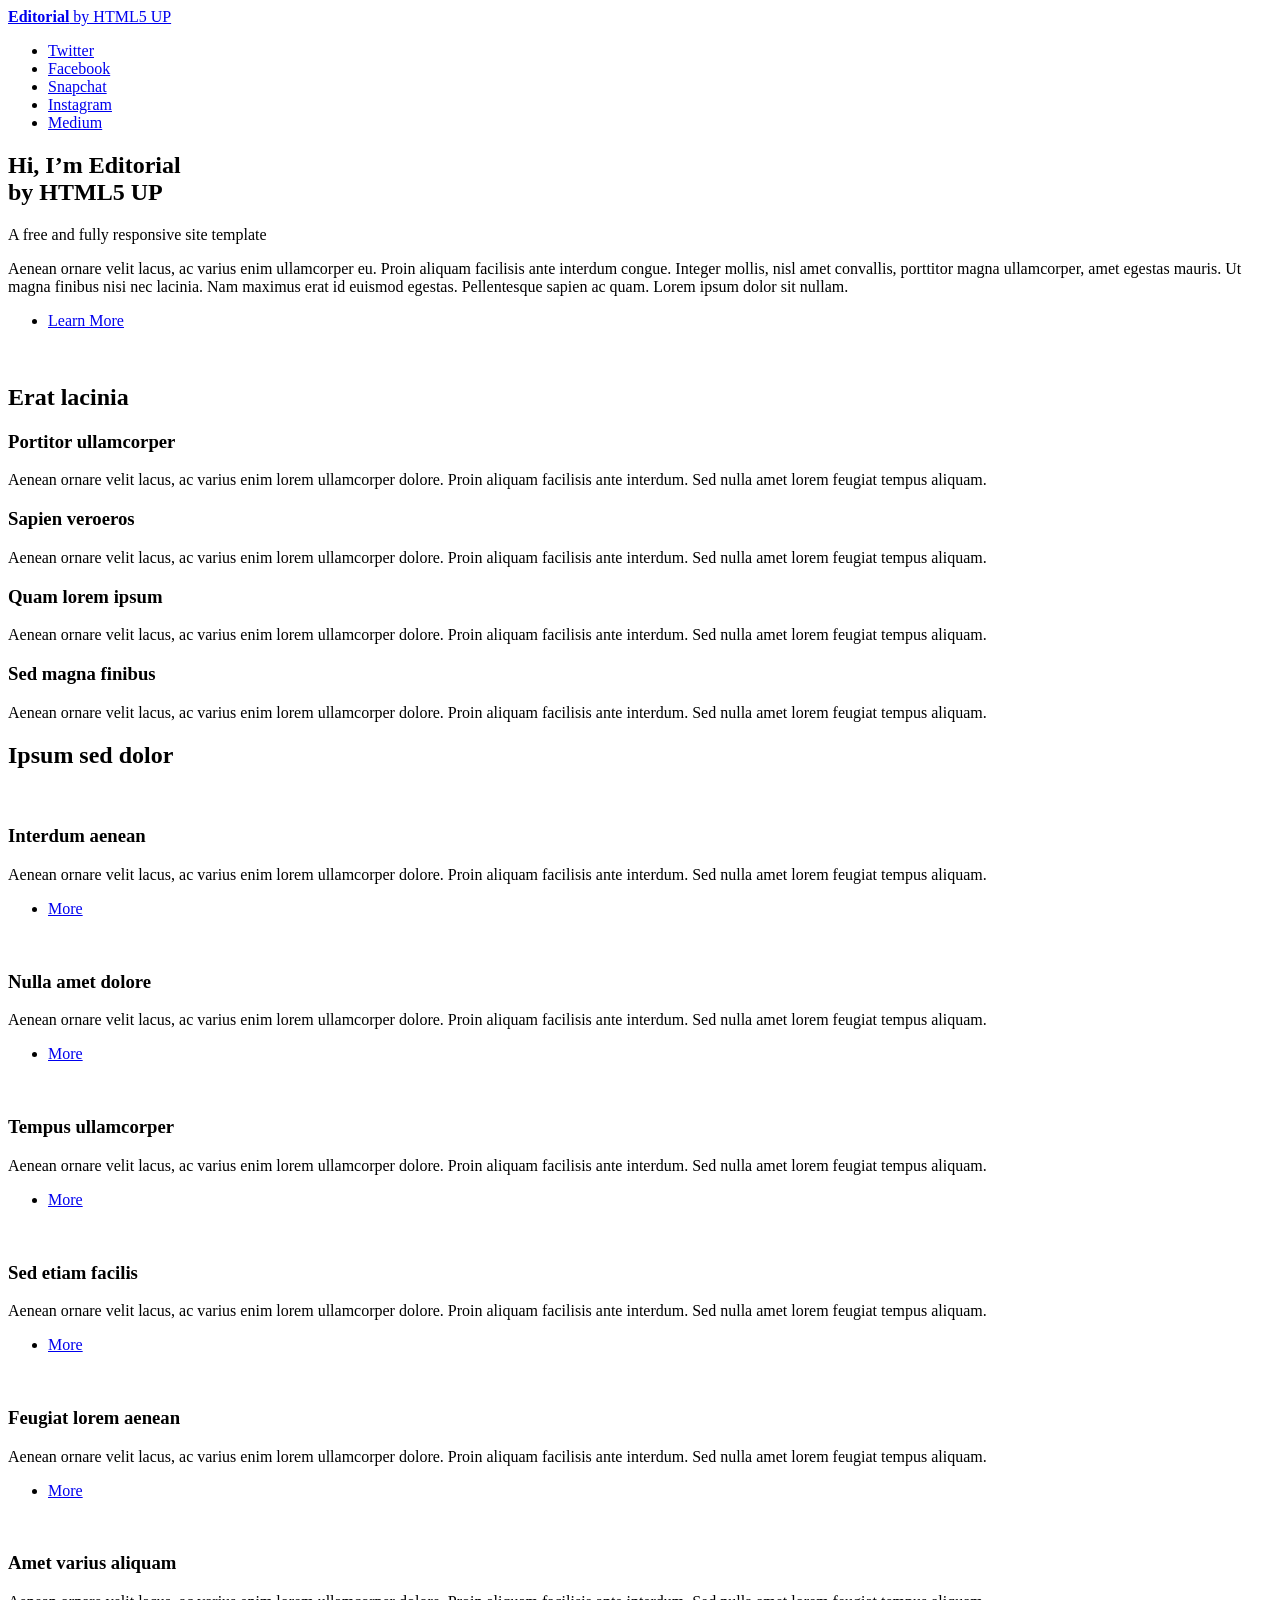
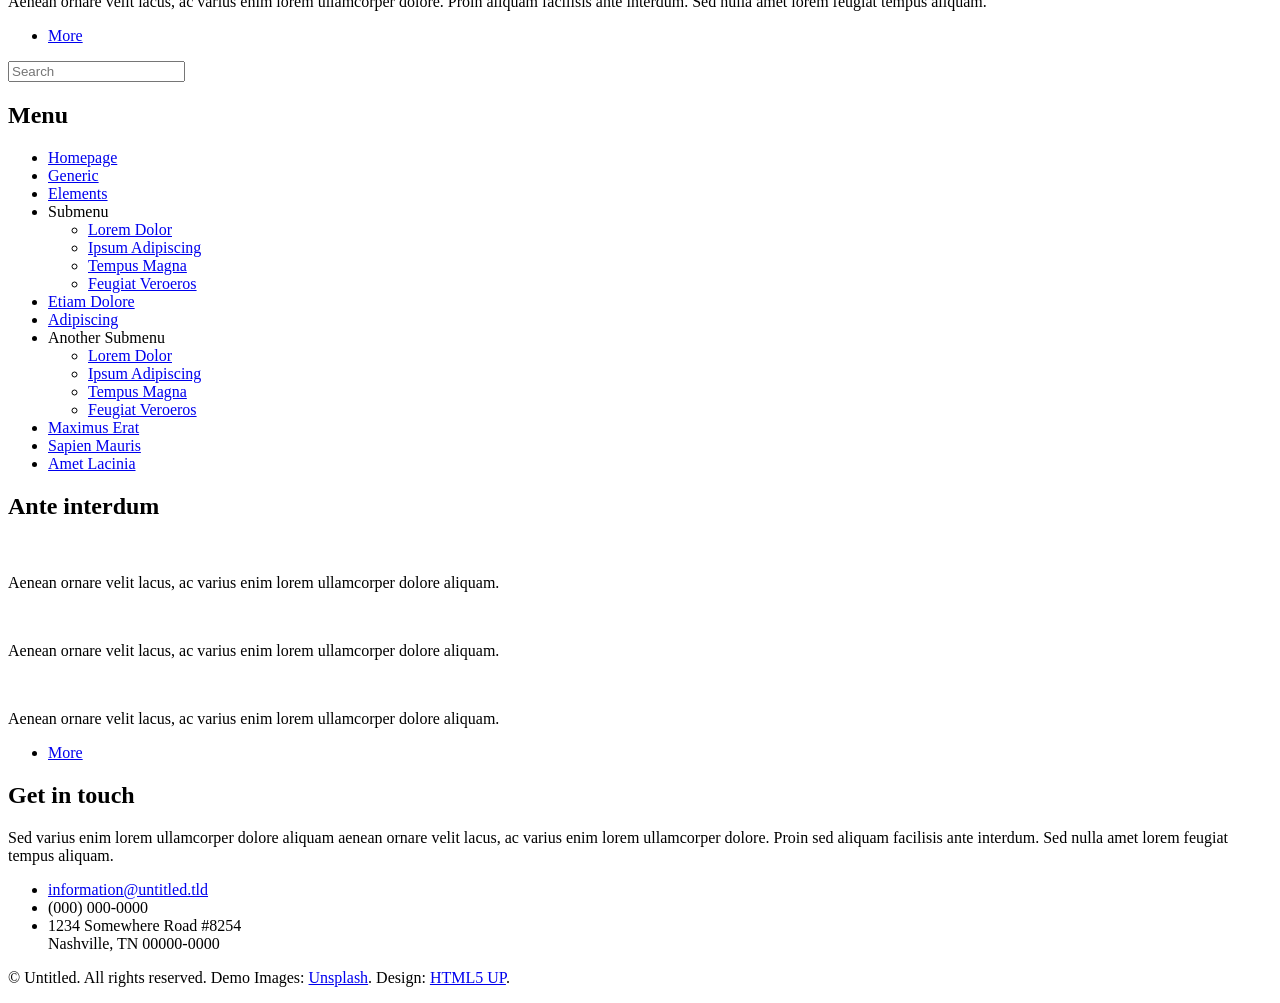
==== index.html @ 15914d2a "Add files via upload" ====
<!DOCTYPE HTML>
<!--
	Editorial by HTML5 UP
	html5up.net | @ajlkn
	Free for personal and commercial use under the CCA 3.0 license (html5up.net/license)
-->
<html>
	<head>
		<title>Editorial by HTML5 UP</title>
		<meta charset="utf-8" />
		<meta name="viewport" content="width=device-width, initial-scale=1, user-scalable=no" />
		<link rel="stylesheet" href="assets/css/main.css" />
	</head>
	<body class="is-preload">

		<!-- Wrapper -->
			<div id="wrapper">

				<!-- Main -->
					<div id="main">
						<div class="inner">

							<!-- Header -->
								<header id="header">
									<a href="index.html" class="logo"><strong>Editorial</strong> by HTML5 UP</a>
									<ul class="icons">
										<li><a href="#" class="icon brands fa-twitter"><span class="label">Twitter</span></a></li>
										<li><a href="#" class="icon brands fa-facebook-f"><span class="label">Facebook</span></a></li>
										<li><a href="#" class="icon brands fa-snapchat-ghost"><span class="label">Snapchat</span></a></li>
										<li><a href="#" class="icon brands fa-instagram"><span class="label">Instagram</span></a></li>
										<li><a href="#" class="icon brands fa-medium-m"><span class="label">Medium</span></a></li>
									</ul>
								</header>

							<!-- Banner -->
								<section id="banner">
									<div class="content">
										<header>
											<h1>Hi, I’m Editorial<br />
											by HTML5 UP</h1>
											<p>A free and fully responsive site template</p>
										</header>
										<p>Aenean ornare velit lacus, ac varius enim ullamcorper eu. Proin aliquam facilisis ante interdum congue. Integer mollis, nisl amet convallis, porttitor magna ullamcorper, amet egestas mauris. Ut magna finibus nisi nec lacinia. Nam maximus erat id euismod egestas. Pellentesque sapien ac quam. Lorem ipsum dolor sit nullam.</p>
										<ul class="actions">
											<li><a href="#" class="button big">Learn More</a></li>
										</ul>
									</div>
									<span class="image object">
										<img src="images/pic10.jpg" alt="" />
									</span>
								</section>

							<!-- Section -->
								<section>
									<header class="major">
										<h2>Erat lacinia</h2>
									</header>
									<div class="features">
										<article>
											<span class="icon fa-gem"></span>
											<div class="content">
												<h3>Portitor ullamcorper</h3>
												<p>Aenean ornare velit lacus, ac varius enim lorem ullamcorper dolore. Proin aliquam facilisis ante interdum. Sed nulla amet lorem feugiat tempus aliquam.</p>
											</div>
										</article>
										<article>
											<span class="icon solid fa-paper-plane"></span>
											<div class="content">
												<h3>Sapien veroeros</h3>
												<p>Aenean ornare velit lacus, ac varius enim lorem ullamcorper dolore. Proin aliquam facilisis ante interdum. Sed nulla amet lorem feugiat tempus aliquam.</p>
											</div>
										</article>
										<article>
											<span class="icon solid fa-rocket"></span>
											<div class="content">
												<h3>Quam lorem ipsum</h3>
												<p>Aenean ornare velit lacus, ac varius enim lorem ullamcorper dolore. Proin aliquam facilisis ante interdum. Sed nulla amet lorem feugiat tempus aliquam.</p>
											</div>
										</article>
										<article>
											<span class="icon solid fa-signal"></span>
											<div class="content">
												<h3>Sed magna finibus</h3>
												<p>Aenean ornare velit lacus, ac varius enim lorem ullamcorper dolore. Proin aliquam facilisis ante interdum. Sed nulla amet lorem feugiat tempus aliquam.</p>
											</div>
										</article>
									</div>
								</section>

							<!-- Section -->
								<section>
									<header class="major">
										<h2>Ipsum sed dolor</h2>
									</header>
									<div class="posts">
										<article>
											<a href="#" class="image"><img src="images/pic01.jpg" alt="" /></a>
											<h3>Interdum aenean</h3>
											<p>Aenean ornare velit lacus, ac varius enim lorem ullamcorper dolore. Proin aliquam facilisis ante interdum. Sed nulla amet lorem feugiat tempus aliquam.</p>
											<ul class="actions">
												<li><a href="#" class="button">More</a></li>
											</ul>
										</article>
										<article>
											<a href="#" class="image"><img src="images/pic02.jpg" alt="" /></a>
											<h3>Nulla amet dolore</h3>
											<p>Aenean ornare velit lacus, ac varius enim lorem ullamcorper dolore. Proin aliquam facilisis ante interdum. Sed nulla amet lorem feugiat tempus aliquam.</p>
											<ul class="actions">
												<li><a href="#" class="button">More</a></li>
											</ul>
										</article>
										<article>
											<a href="#" class="image"><img src="images/pic03.jpg" alt="" /></a>
											<h3>Tempus ullamcorper</h3>
											<p>Aenean ornare velit lacus, ac varius enim lorem ullamcorper dolore. Proin aliquam facilisis ante interdum. Sed nulla amet lorem feugiat tempus aliquam.</p>
											<ul class="actions">
												<li><a href="#" class="button">More</a></li>
											</ul>
										</article>
										<article>
											<a href="#" class="image"><img src="images/pic04.jpg" alt="" /></a>
											<h3>Sed etiam facilis</h3>
											<p>Aenean ornare velit lacus, ac varius enim lorem ullamcorper dolore. Proin aliquam facilisis ante interdum. Sed nulla amet lorem feugiat tempus aliquam.</p>
											<ul class="actions">
												<li><a href="#" class="button">More</a></li>
											</ul>
										</article>
										<article>
											<a href="#" class="image"><img src="images/pic05.jpg" alt="" /></a>
											<h3>Feugiat lorem aenean</h3>
											<p>Aenean ornare velit lacus, ac varius enim lorem ullamcorper dolore. Proin aliquam facilisis ante interdum. Sed nulla amet lorem feugiat tempus aliquam.</p>
											<ul class="actions">
												<li><a href="#" class="button">More</a></li>
											</ul>
										</article>
										<article>
											<a href="#" class="image"><img src="images/pic06.jpg" alt="" /></a>
											<h3>Amet varius aliquam</h3>
											<p>Aenean ornare velit lacus, ac varius enim lorem ullamcorper dolore. Proin aliquam facilisis ante interdum. Sed nulla amet lorem feugiat tempus aliquam.</p>
											<ul class="actions">
												<li><a href="#" class="button">More</a></li>
											</ul>
										</article>
									</div>
								</section>

						</div>
					</div>

				<!-- Sidebar -->
					<div id="sidebar">
						<div class="inner">

							<!-- Search -->
								<section id="search" class="alt">
									<form method="post" action="#">
										<input type="text" name="query" id="query" placeholder="Search" />
									</form>
								</section>

							<!-- Menu -->
								<nav id="menu">
									<header class="major">
										<h2>Menu</h2>
									</header>
									<ul>
										<li><a href="index.html">Homepage</a></li>
										<li><a href="generic.html">Generic</a></li>
										<li><a href="elements.html">Elements</a></li>
										<li>
											<span class="opener">Submenu</span>
											<ul>
												<li><a href="#">Lorem Dolor</a></li>
												<li><a href="#">Ipsum Adipiscing</a></li>
												<li><a href="#">Tempus Magna</a></li>
												<li><a href="#">Feugiat Veroeros</a></li>
											</ul>
										</li>
										<li><a href="#">Etiam Dolore</a></li>
										<li><a href="#">Adipiscing</a></li>
										<li>
											<span class="opener">Another Submenu</span>
											<ul>
												<li><a href="#">Lorem Dolor</a></li>
												<li><a href="#">Ipsum Adipiscing</a></li>
												<li><a href="#">Tempus Magna</a></li>
												<li><a href="#">Feugiat Veroeros</a></li>
											</ul>
										</li>
										<li><a href="#">Maximus Erat</a></li>
										<li><a href="#">Sapien Mauris</a></li>
										<li><a href="#">Amet Lacinia</a></li>
									</ul>
								</nav>

							<!-- Section -->
								<section>
									<header class="major">
										<h2>Ante interdum</h2>
									</header>
									<div class="mini-posts">
										<article>
											<a href="#" class="image"><img src="images/pic07.jpg" alt="" /></a>
											<p>Aenean ornare velit lacus, ac varius enim lorem ullamcorper dolore aliquam.</p>
										</article>
										<article>
											<a href="#" class="image"><img src="images/pic08.jpg" alt="" /></a>
											<p>Aenean ornare velit lacus, ac varius enim lorem ullamcorper dolore aliquam.</p>
										</article>
										<article>
											<a href="#" class="image"><img src="images/pic09.jpg" alt="" /></a>
											<p>Aenean ornare velit lacus, ac varius enim lorem ullamcorper dolore aliquam.</p>
										</article>
									</div>
									<ul class="actions">
										<li><a href="#" class="button">More</a></li>
									</ul>
								</section>

							<!-- Section -->
								<section>
									<header class="major">
										<h2>Get in touch</h2>
									</header>
									<p>Sed varius enim lorem ullamcorper dolore aliquam aenean ornare velit lacus, ac varius enim lorem ullamcorper dolore. Proin sed aliquam facilisis ante interdum. Sed nulla amet lorem feugiat tempus aliquam.</p>
									<ul class="contact">
										<li class="icon solid fa-envelope"><a href="#">information@untitled.tld</a></li>
										<li class="icon solid fa-phone">(000) 000-0000</li>
										<li class="icon solid fa-home">1234 Somewhere Road #8254<br />
										Nashville, TN 00000-0000</li>
									</ul>
								</section>

							<!-- Footer -->
								<footer id="footer">
									<p class="copyright">&copy; Untitled. All rights reserved. Demo Images: <a href="https://unsplash.com">Unsplash</a>. Design: <a href="https://html5up.net">HTML5 UP</a>.</p>
								</footer>

						</div>
					</div>

			</div>

		<!-- Scripts -->
			<script src="assets/js/jquery.min.js"></script>
			<script src="assets/js/browser.min.js"></script>
			<script src="assets/js/breakpoints.min.js"></script>
			<script src="assets/js/util.js"></script>
			<script src="assets/js/main.js"></script>

	</body>
</html>
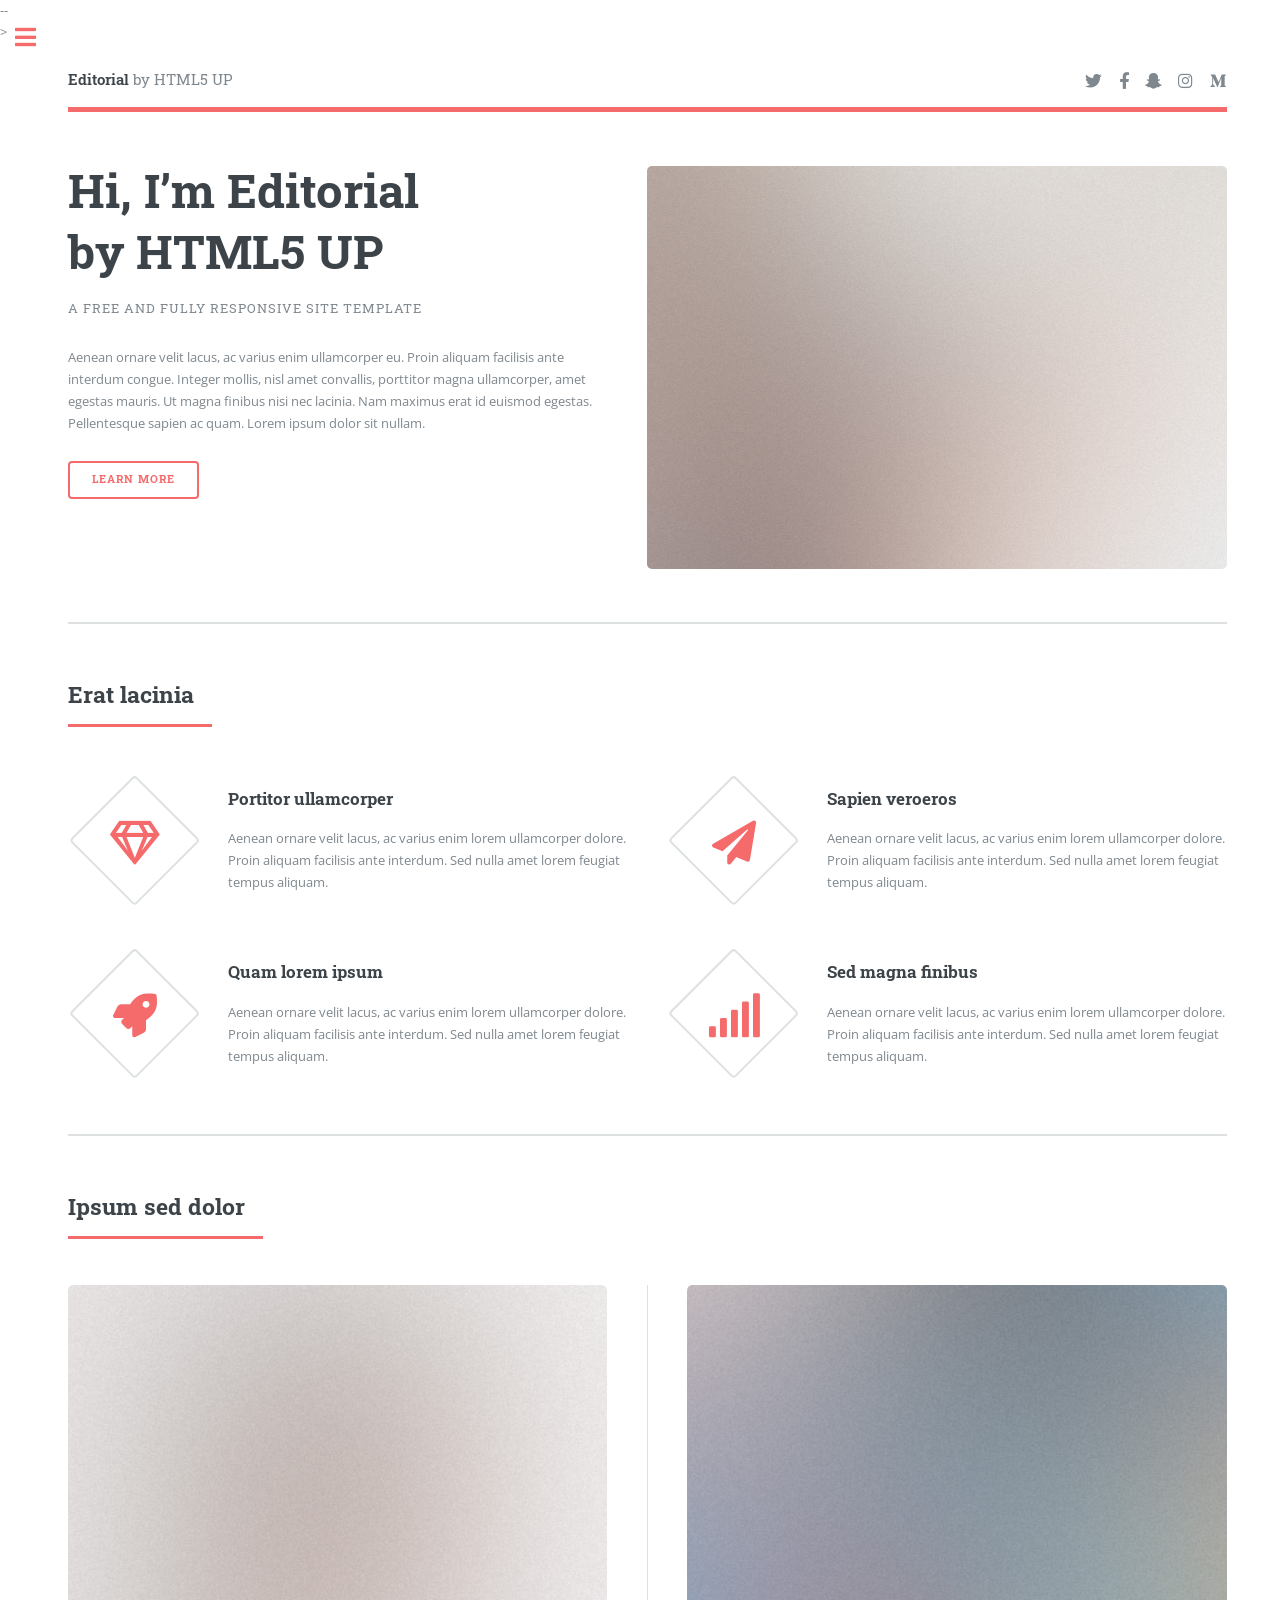
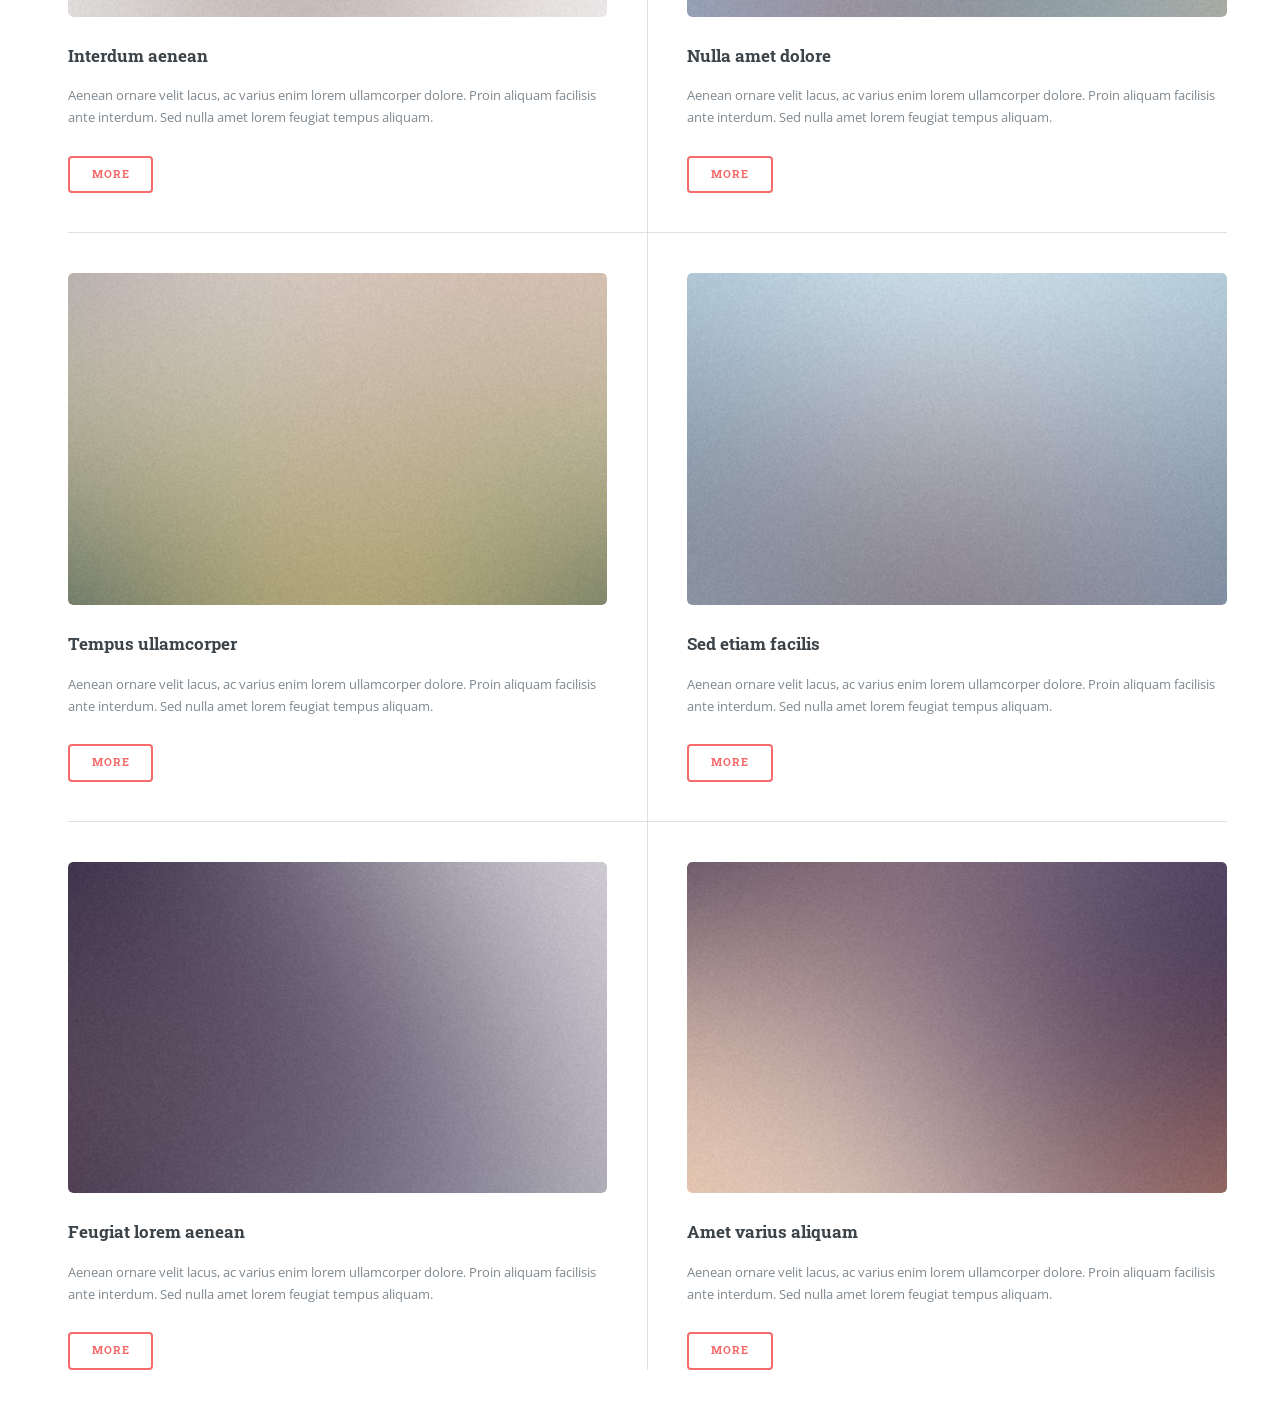
==== commit 22aa8e85: "Restore index.html content and formatting" ====
--- a/index.html
+++ b/index.html
@@ -147,7 +147,7 @@
 						</div>
 					</div>
 
-				<!-- Sidebar -->
+				<!-- <!-- Sidebar -->
 					<div id="sidebar">
 						<div class="inner">
 
@@ -237,7 +237,7 @@
 								</footer>
 
 						</div>
-					</div>
+					</div> -->
 
 			</div>
 
@@ -249,4 +249,5 @@
 			<script src="assets/js/main.js"></script>
 
 	</body>
-</html>+
+</html>
--- a/assets/css/main.css
+++ b/assets/css/main.css
@@ -0,0 +1,2273 @@
+@import url(fontawesome-all.min.css);
+@import url("https://fonts.googleapis.com/css?family=Open+Sans:400,600,400italic,600italic|Roboto+Slab:400,700");
+/*
+	Editorial by HTML5 UP
+	html5up.net | @ajlkn
+	Free for personal and commercial use under the CCA 3.0 license (html5up.net/license)
+*/
+html, body, div, span, applet, object,
+iframe, h1, h2, h3, h4, h5, h6, p, blockquote,
+pre, a, abbr, acronym, address, big, cite,
+code, del, dfn, em, img, ins, kbd, q, s, samp,
+small, strike, strong, sub, sup, tt, var, b,
+u, i, center, dl, dt, dd, ol, ul, li, fieldset,
+form, label, legend, table, caption, tbody,
+tfoot, thead, tr, th, td, article, aside,
+canvas, details, embed, figure, figcaption,
+footer, header, hgroup, menu, nav, output, ruby,
+section, summary, time, mark, audio, video {
+  margin: 0;
+  padding: 0;
+  border: 0;
+  font-size: 100%;
+  font: inherit;
+  vertical-align: baseline; }
+
+article, aside, details, figcaption, figure,
+footer, header, hgroup, menu, nav, section {
+  display: block; }
+
+body {
+  line-height: 1; }
+
+ol, ul {
+  list-style: none; }
+
+blockquote, q {
+  quotes: none; }
+  blockquote:before, blockquote:after, q:before, q:after {
+    content: '';
+    content: none; }
+
+table {
+  border-collapse: collapse;
+  border-spacing: 0; }
+
+body {
+  -webkit-text-size-adjust: none; }
+
+mark {
+  background-color: transparent;
+  color: inherit; }
+
+input::-moz-focus-inner {
+  border: 0;
+  padding: 0; }
+
+input, select, textarea {
+  -moz-appearance: none;
+  -webkit-appearance: none;
+  -ms-appearance: none;
+  appearance: none; }
+
+/* Basic */
+@-ms-viewport {
+  width: device-width; }
+
+body {
+  -ms-overflow-style: scrollbar; }
+
+@media screen and (max-width: 480px) {
+  html, body {
+    min-width: 320px; } }
+
+html {
+  box-sizing: border-box; }
+
+*, *:before, *:after {
+  box-sizing: inherit; }
+
+body {
+  background: #ffffff; }
+  body.is-preload *, body.is-preload *:before, body.is-preload *:after, body.is-resizing *, body.is-resizing *:before, body.is-resizing *:after {
+    -moz-animation: none !important;
+    -webkit-animation: none !important;
+    -ms-animation: none !important;
+    animation: none !important;
+    -moz-transition: none !important;
+    -webkit-transition: none !important;
+    -ms-transition: none !important;
+    transition: none !important; }
+
+/* Type */
+body, input, select, textarea {
+  color: #7f888f;
+  font-family: "Open Sans", sans-serif;
+  font-size: 13pt;
+  font-weight: 400;
+  line-height: 1.65; }
+  @media screen and (max-width: 1680px) {
+    body, input, select, textarea {
+      font-size: 11pt; } }
+  @media screen and (max-width: 1280px) {
+    body, input, select, textarea {
+      font-size: 10pt; } }
+  @media screen and (max-width: 360px) {
+    body, input, select, textarea {
+      font-size: 9pt; } }
+
+a {
+  -moz-transition: color 0.2s ease-in-out, border-bottom-color 0.2s ease-in-out;
+  -webkit-transition: color 0.2s ease-in-out, border-bottom-color 0.2s ease-in-out;
+  -ms-transition: color 0.2s ease-in-out, border-bottom-color 0.2s ease-in-out;
+  transition: color 0.2s ease-in-out, border-bottom-color 0.2s ease-in-out;
+  border-bottom: dotted 1px;
+  color: #f56a6a;
+  text-decoration: none; }
+  a:hover {
+    border-bottom-color: #f56a6a;
+    color: #f56a6a !important; }
+    a:hover strong {
+      color: inherit; }
+
+strong, b {
+  color: #3d4449;
+  font-weight: 600; }
+
+em, i {
+  font-style: italic; }
+
+p {
+  margin: 0 0 2em 0; }
+
+h1, h2, h3, h4, h5, h6 {
+  color: #3d4449;
+  font-family: "Roboto Slab", serif;
+  font-weight: 700;
+  line-height: 1.5;
+  margin: 0 0 1em 0; }
+  h1 a, h2 a, h3 a, h4 a, h5 a, h6 a {
+    color: inherit;
+    text-decoration: none;
+    border-bottom: 0; }
+
+h1 {
+  font-size: 4em;
+  margin: 0 0 0.5em 0;
+  line-height: 1.3; }
+
+h2 {
+  font-size: 1.75em; }
+
+h3 {
+  font-size: 1.25em; }
+
+h4 {
+  font-size: 1.1em; }
+
+h5 {
+  font-size: 0.9em; }
+
+h6 {
+  font-size: 0.7em; }
+
+@media screen and (max-width: 1680px) {
+  h1 {
+    font-size: 3.5em; } }
+
+@media screen and (max-width: 980px) {
+  h1 {
+    font-size: 3.25em; } }
+
+@media screen and (max-width: 736px) {
+  h1 {
+    font-size: 2em;
+    line-height: 1.4; }
+  h2 {
+    font-size: 1.5em; } }
+
+sub {
+  font-size: 0.8em;
+  position: relative;
+  top: 0.5em; }
+
+sup {
+  font-size: 0.8em;
+  position: relative;
+  top: -0.5em; }
+
+blockquote {
+  border-left: solid 3px rgba(210, 215, 217, 0.75);
+  font-style: italic;
+  margin: 0 0 2em 0;
+  padding: 0.5em 0 0.5em 2em; }
+
+code {
+  background: rgba(230, 235, 237, 0.25);
+  border-radius: 0.375em;
+  border: solid 1px rgba(210, 215, 217, 0.75);
+  font-family: "Courier New", monospace;
+  font-size: 0.9em;
+  margin: 0 0.25em;
+  padding: 0.25em 0.65em; }
+
+pre {
+  -webkit-overflow-scrolling: touch;
+  font-family: "Courier New", monospace;
+  font-size: 0.9em;
+  margin: 0 0 2em 0; }
+  pre code {
+    display: block;
+    line-height: 1.75;
+    padding: 1em 1.5em;
+    overflow-x: auto; }
+
+hr {
+  border: 0;
+  border-bottom: solid 1px rgba(210, 215, 217, 0.75);
+  margin: 2em 0; }
+  hr.major {
+    margin: 3em 0; }
+
+.align-left {
+  text-align: left; }
+
+.align-center {
+  text-align: center; }
+
+.align-right {
+  text-align: right; }
+
+/* Row */
+.row {
+  display: flex;
+  flex-wrap: wrap;
+  box-sizing: border-box;
+  align-items: stretch; }
+  .row > * {
+    box-sizing: border-box; }
+  .row.gtr-uniform > * > :last-child {
+    margin-bottom: 0; }
+  .row.aln-left {
+    justify-content: flex-start; }
+  .row.aln-center {
+    justify-content: center; }
+  .row.aln-right {
+    justify-content: flex-end; }
+  .row.aln-top {
+    align-items: flex-start; }
+  .row.aln-middle {
+    align-items: center; }
+  .row.aln-bottom {
+    align-items: flex-end; }
+  .row > .imp {
+    order: -1; }
+  .row > .col-1 {
+    width: 8.33333%; }
+  .row > .off-1 {
+    margin-left: 8.33333%; }
+  .row > .col-2 {
+    width: 16.66667%; }
+  .row > .off-2 {
+    margin-left: 16.66667%; }
+  .row > .col-3 {
+    width: 25%; }
+  .row > .off-3 {
+    margin-left: 25%; }
+  .row > .col-4 {
+    width: 33.33333%; }
+  .row > .off-4 {
+    margin-left: 33.33333%; }
+  .row > .col-5 {
+    width: 41.66667%; }
+  .row > .off-5 {
+    margin-left: 41.66667%; }
+  .row > .col-6 {
+    width: 50%; }
+  .row > .off-6 {
+    margin-left: 50%; }
+  .row > .col-7 {
+    width: 58.33333%; }
+  .row > .off-7 {
+    margin-left: 58.33333%; }
+  .row > .col-8 {
+    width: 66.66667%; }
+  .row > .off-8 {
+    margin-left: 66.66667%; }
+  .row > .col-9 {
+    width: 75%; }
+  .row > .off-9 {
+    margin-left: 75%; }
+  .row > .col-10 {
+    width: 83.33333%; }
+  .row > .off-10 {
+    margin-left: 83.33333%; }
+  .row > .col-11 {
+    width: 91.66667%; }
+  .row > .off-11 {
+    margin-left: 91.66667%; }
+  .row > .col-12 {
+    width: 100%; }
+  .row > .off-12 {
+    margin-left: 100%; }
+  .row.gtr-0 {
+    margin-top: 0;
+    margin-left: 0em; }
+    .row.gtr-0 > * {
+      padding: 0 0 0 0em; }
+    .row.gtr-0.gtr-uniform {
+      margin-top: 0em; }
+      .row.gtr-0.gtr-uniform > * {
+        padding-top: 0em; }
+  .row.gtr-25 {
+    margin-top: 0;
+    margin-left: -0.375em; }
+    .row.gtr-25 > * {
+      padding: 0 0 0 0.375em; }
+    .row.gtr-25.gtr-uniform {
+      margin-top: -0.375em; }
+      .row.gtr-25.gtr-uniform > * {
+        padding-top: 0.375em; }
+  .row.gtr-50 {
+    margin-top: 0;
+    margin-left: -0.75em; }
+    .row.gtr-50 > * {
+      padding: 0 0 0 0.75em; }
+    .row.gtr-50.gtr-uniform {
+      margin-top: -0.75em; }
+      .row.gtr-50.gtr-uniform > * {
+        padding-top: 0.75em; }
+  .row {
+    margin-top: 0;
+    margin-left: -1.5em; }
+    .row > * {
+      padding: 0 0 0 1.5em; }
+    .row.gtr-uniform {
+      margin-top: -1.5em; }
+      .row.gtr-uniform > * {
+        padding-top: 1.5em; }
+  .row.gtr-150 {
+    margin-top: 0;
+    margin-left: -2.25em; }
+    .row.gtr-150 > * {
+      padding: 0 0 0 2.25em; }
+    .row.gtr-150.gtr-uniform {
+      margin-top: -2.25em; }
+      .row.gtr-150.gtr-uniform > * {
+        padding-top: 2.25em; }
+  .row.gtr-200 {
+    margin-top: 0;
+    margin-left: -3em; }
+    .row.gtr-200 > * {
+      padding: 0 0 0 3em; }
+    .row.gtr-200.gtr-uniform {
+      margin-top: -3em; }
+      .row.gtr-200.gtr-uniform > * {
+        padding-top: 3em; }
+  @media screen and (max-width: 1680px) {
+    .row {
+      display: flex;
+      flex-wrap: wrap;
+      box-sizing: border-box;
+      align-items: stretch; }
+      .row > * {
+        box-sizing: border-box; }
+      .row.gtr-uniform > * > :last-child {
+        margin-bottom: 0; }
+      .row.aln-left {
+        justify-content: flex-start; }
+      .row.aln-center {
+        justify-content: center; }
+      .row.aln-right {
+        justify-content: flex-end; }
+      .row.aln-top {
+        align-items: flex-start; }
+      .row.aln-middle {
+        align-items: center; }
+      .row.aln-bottom {
+        align-items: flex-end; }
+      .row > .imp-xlarge {
+        order: -1; }
+      .row > .col-1-xlarge {
+        width: 8.33333%; }
+      .row > .off-1-xlarge {
+        margin-left: 8.33333%; }
+      .row > .col-2-xlarge {
+        width: 16.66667%; }
+      .row > .off-2-xlarge {
+        margin-left: 16.66667%; }
+      .row > .col-3-xlarge {
+        width: 25%; }
+      .row > .off-3-xlarge {
+        margin-left: 25%; }
+      .row > .col-4-xlarge {
+        width: 33.33333%; }
+      .row > .off-4-xlarge {
+        margin-left: 33.33333%; }
+      .row > .col-5-xlarge {
+        width: 41.66667%; }
+      .row > .off-5-xlarge {
+        margin-left: 41.66667%; }
+      .row > .col-6-xlarge {
+        width: 50%; }
+      .row > .off-6-xlarge {
+        margin-left: 50%; }
+      .row > .col-7-xlarge {
+        width: 58.33333%; }
+      .row > .off-7-xlarge {
+        margin-left: 58.33333%; }
+      .row > .col-8-xlarge {
+        width: 66.66667%; }
+      .row > .off-8-xlarge {
+        margin-left: 66.66667%; }
+      .row > .col-9-xlarge {
+        width: 75%; }
+      .row > .off-9-xlarge {
+        margin-left: 75%; }
+      .row > .col-10-xlarge {
+        width: 83.33333%; }
+      .row > .off-10-xlarge {
+        margin-left: 83.33333%; }
+      .row > .col-11-xlarge {
+        width: 91.66667%; }
+      .row > .off-11-xlarge {
+        margin-left: 91.66667%; }
+      .row > .col-12-xlarge {
+        width: 100%; }
+      .row > .off-12-xlarge {
+        margin-left: 100%; }
+      .row.gtr-0 {
+        margin-top: 0;
+        margin-left: 0em; }
+        .row.gtr-0 > * {
+          padding: 0 0 0 0em; }
+        .row.gtr-0.gtr-uniform {
+          margin-top: 0em; }
+          .row.gtr-0.gtr-uniform > * {
+            padding-top: 0em; }
+      .row.gtr-25 {
+        margin-top: 0;
+        margin-left: -0.375em; }
+        .row.gtr-25 > * {
+          padding: 0 0 0 0.375em; }
+        .row.gtr-25.gtr-uniform {
+          margin-top: -0.375em; }
+          .row.gtr-25.gtr-uniform > * {
+            padding-top: 0.375em; }
+      .row.gtr-50 {
+        margin-top: 0;
+        margin-left: -0.75em; }
+        .row.gtr-50 > * {
+          padding: 0 0 0 0.75em; }
+        .row.gtr-50.gtr-uniform {
+          margin-top: -0.75em; }
+          .row.gtr-50.gtr-uniform > * {
+            padding-top: 0.75em; }
+      .row {
+        margin-top: 0;
+        margin-left: -1.5em; }
+        .row > * {
+          padding: 0 0 0 1.5em; }
+        .row.gtr-uniform {
+          margin-top: -1.5em; }
+          .row.gtr-uniform > * {
+            padding-top: 1.5em; }
+      .row.gtr-150 {
+        margin-top: 0;
+        margin-left: -2.25em; }
+        .row.gtr-150 > * {
+          padding: 0 0 0 2.25em; }
+        .row.gtr-150.gtr-uniform {
+          margin-top: -2.25em; }
+          .row.gtr-150.gtr-uniform > * {
+            padding-top: 2.25em; }
+      .row.gtr-200 {
+        margin-top: 0;
+        margin-left: -3em; }
+        .row.gtr-200 > * {
+          padding: 0 0 0 3em; }
+        .row.gtr-200.gtr-uniform {
+          margin-top: -3em; }
+          .row.gtr-200.gtr-uniform > * {
+            padding-top: 3em; } }
+  @media screen and (max-width: 1280px) {
+    .row {
+      display: flex;
+      flex-wrap: wrap;
+      box-sizing: border-box;
+      align-items: stretch; }
+      .row > * {
+        box-sizing: border-box; }
+      .row.gtr-uniform > * > :last-child {
+        margin-bottom: 0; }
+      .row.aln-left {
+        justify-content: flex-start; }
+      .row.aln-center {
+        justify-content: center; }
+      .row.aln-right {
+        justify-content: flex-end; }
+      .row.aln-top {
+        align-items: flex-start; }
+      .row.aln-middle {
+        align-items: center; }
+      .row.aln-bottom {
+        align-items: flex-end; }
+      .row > .imp-large {
+        order: -1; }
+      .row > .col-1-large {
+        width: 8.33333%; }
+      .row > .off-1-large {
+        margin-left: 8.33333%; }
+      .row > .col-2-large {
+        width: 16.66667%; }
+      .row > .off-2-large {
+        margin-left: 16.66667%; }
+      .row > .col-3-large {
+        width: 25%; }
+      .row > .off-3-large {
+        margin-left: 25%; }
+      .row > .col-4-large {
+        width: 33.33333%; }
+      .row > .off-4-large {
+        margin-left: 33.33333%; }
+      .row > .col-5-large {
+        width: 41.66667%; }
+      .row > .off-5-large {
+        margin-left: 41.66667%; }
+      .row > .col-6-large {
+        width: 50%; }
+      .row > .off-6-large {
+        margin-left: 50%; }
+      .row > .col-7-large {
+        width: 58.33333%; }
+      .row > .off-7-large {
+        margin-left: 58.33333%; }
+      .row > .col-8-large {
+        width: 66.66667%; }
+      .row > .off-8-large {
+        margin-left: 66.66667%; }
+      .row > .col-9-large {
+        width: 75%; }
+      .row > .off-9-large {
+        margin-left: 75%; }
+      .row > .col-10-large {
+        width: 83.33333%; }
+      .row > .off-10-large {
+        margin-left: 83.33333%; }
+      .row > .col-11-large {
+        width: 91.66667%; }
+      .row > .off-11-large {
+        margin-left: 91.66667%; }
+      .row > .col-12-large {
+        width: 100%; }
+      .row > .off-12-large {
+        margin-left: 100%; }
+      .row.gtr-0 {
+        margin-top: 0;
+        margin-left: 0em; }
+        .row.gtr-0 > * {
+          padding: 0 0 0 0em; }
+        .row.gtr-0.gtr-uniform {
+          margin-top: 0em; }
+          .row.gtr-0.gtr-uniform > * {
+            padding-top: 0em; }
+      .row.gtr-25 {
+        margin-top: 0;
+        margin-left: -0.375em; }
+        .row.gtr-25 > * {
+          padding: 0 0 0 0.375em; }
+        .row.gtr-25.gtr-uniform {
+          margin-top: -0.375em; }
+          .row.gtr-25.gtr-uniform > * {
+            padding-top: 0.375em; }
+      .row.gtr-50 {
+        margin-top: 0;
+        margin-left: -0.75em; }
+        .row.gtr-50 > * {
+          padding: 0 0 0 0.75em; }
+        .row.gtr-50.gtr-uniform {
+          margin-top: -0.75em; }
+          .row.gtr-50.gtr-uniform > * {
+            padding-top: 0.75em; }
+      .row {
+        margin-top: 0;
+        margin-left: -1.5em; }
+        .row > * {
+          padding: 0 0 0 1.5em; }
+        .row.gtr-uniform {
+          margin-top: -1.5em; }
+          .row.gtr-uniform > * {
+            padding-top: 1.5em; }
+      .row.gtr-150 {
+        margin-top: 0;
+        margin-left: -2.25em; }
+        .row.gtr-150 > * {
+          padding: 0 0 0 2.25em; }
+        .row.gtr-150.gtr-uniform {
+          margin-top: -2.25em; }
+          .row.gtr-150.gtr-uniform > * {
+            padding-top: 2.25em; }
+      .row.gtr-200 {
+        margin-top: 0;
+        margin-left: -3em; }
+        .row.gtr-200 > * {
+          padding: 0 0 0 3em; }
+        .row.gtr-200.gtr-uniform {
+          margin-top: -3em; }
+          .row.gtr-200.gtr-uniform > * {
+            padding-top: 3em; } }
+  @media screen and (max-width: 980px) {
+    .row {
+      display: flex;
+      flex-wrap: wrap;
+      box-sizing: border-box;
+      align-items: stretch; }
+      .row > * {
+        box-sizing: border-box; }
+      .row.gtr-uniform > * > :last-child {
+        margin-bottom: 0; }
+      .row.aln-left {
+        justify-content: flex-start; }
+      .row.aln-center {
+        justify-content: center; }
+      .row.aln-right {
+        justify-content: flex-end; }
+      .row.aln-top {
+        align-items: flex-start; }
+      .row.aln-middle {
+        align-items: center; }
+      .row.aln-bottom {
+        align-items: flex-end; }
+      .row > .imp-medium {
+        order: -1; }
+      .row > .col-1-medium {
+        width: 8.33333%; }
+      .row > .off-1-medium {
+        margin-left: 8.33333%; }
+      .row > .col-2-medium {
+        width: 16.66667%; }
+      .row > .off-2-medium {
+        margin-left: 16.66667%; }
+      .row > .col-3-medium {
+        width: 25%; }
+      .row > .off-3-medium {
+        margin-left: 25%; }
+      .row > .col-4-medium {
+        width: 33.33333%; }
+      .row > .off-4-medium {
+        margin-left: 33.33333%; }
+      .row > .col-5-medium {
+        width: 41.66667%; }
+      .row > .off-5-medium {
+        margin-left: 41.66667%; }
+      .row > .col-6-medium {
+        width: 50%; }
+      .row > .off-6-medium {
+        margin-left: 50%; }
+      .row > .col-7-medium {
+        width: 58.33333%; }
+      .row > .off-7-medium {
+        margin-left: 58.33333%; }
+      .row > .col-8-medium {
+        width: 66.66667%; }
+      .row > .off-8-medium {
+        margin-left: 66.66667%; }
+      .row > .col-9-medium {
+        width: 75%; }
+      .row > .off-9-medium {
+        margin-left: 75%; }
+      .row > .col-10-medium {
+        width: 83.33333%; }
+      .row > .off-10-medium {
+        margin-left: 83.33333%; }
+      .row > .col-11-medium {
+        width: 91.66667%; }
+      .row > .off-11-medium {
+        margin-left: 91.66667%; }
+      .row > .col-12-medium {
+        width: 100%; }
+      .row > .off-12-medium {
+        margin-left: 100%; }
+      .row.gtr-0 {
+        margin-top: 0;
+        margin-left: 0em; }
+        .row.gtr-0 > * {
+          padding: 0 0 0 0em; }
+        .row.gtr-0.gtr-uniform {
+          margin-top: 0em; }
+          .row.gtr-0.gtr-uniform > * {
+            padding-top: 0em; }
+      .row.gtr-25 {
+        margin-top: 0;
+        margin-left: -0.375em; }
+        .row.gtr-25 > * {
+          padding: 0 0 0 0.375em; }
+        .row.gtr-25.gtr-uniform {
+          margin-top: -0.375em; }
+          .row.gtr-25.gtr-uniform > * {
+            padding-top: 0.375em; }
+      .row.gtr-50 {
+        margin-top: 0;
+        margin-left: -0.75em; }
+        .row.gtr-50 > * {
+          padding: 0 0 0 0.75em; }
+        .row.gtr-50.gtr-uniform {
+          margin-top: -0.75em; }
+          .row.gtr-50.gtr-uniform > * {
+            padding-top: 0.75em; }
+      .row {
+        margin-top: 0;
+        margin-left: -1.5em; }
+        .row > * {
+          padding: 0 0 0 1.5em; }
+        .row.gtr-uniform {
+          margin-top: -1.5em; }
+          .row.gtr-uniform > * {
+            padding-top: 1.5em; }
+      .row.gtr-150 {
+        margin-top: 0;
+        margin-left: -2.25em; }
+        .row.gtr-150 > * {
+          padding: 0 0 0 2.25em; }
+        .row.gtr-150.gtr-uniform {
+          margin-top: -2.25em; }
+          .row.gtr-150.gtr-uniform > * {
+            padding-top: 2.25em; }
+      .row.gtr-200 {
+        margin-top: 0;
+        margin-left: -3em; }
+        .row.gtr-200 > * {
+          padding: 0 0 0 3em; }
+        .row.gtr-200.gtr-uniform {
+          margin-top: -3em; }
+          .row.gtr-200.gtr-uniform > * {
+            padding-top: 3em; } }
+  @media screen and (max-width: 736px) {
+    .row {
+      display: flex;
+      flex-wrap: wrap;
+      box-sizing: border-box;
+      align-items: stretch; }
+      .row > * {
+        box-sizing: border-box; }
+      .row.gtr-uniform > * > :last-child {
+        margin-bottom: 0; }
+      .row.aln-left {
+        justify-content: flex-start; }
+      .row.aln-center {
+        justify-content: center; }
+      .row.aln-right {
+        justify-content: flex-end; }
+      .row.aln-top {
+        align-items: flex-start; }
+      .row.aln-middle {
+        align-items: center; }
+      .row.aln-bottom {
+        align-items: flex-end; }
+      .row > .imp-small {
+        order: -1; }
+      .row > .col-1-small {
+        width: 8.33333%; }
+      .row > .off-1-small {
+        margin-left: 8.33333%; }
+      .row > .col-2-small {
+        width: 16.66667%; }
+      .row > .off-2-small {
+        margin-left: 16.66667%; }
+      .row > .col-3-small {
+        width: 25%; }
+      .row > .off-3-small {
+        margin-left: 25%; }
+      .row > .col-4-small {
+        width: 33.33333%; }
+      .row > .off-4-small {
+        margin-left: 33.33333%; }
+      .row > .col-5-small {
+        width: 41.66667%; }
+      .row > .off-5-small {
+        margin-left: 41.66667%; }
+      .row > .col-6-small {
+        width: 50%; }
+      .row > .off-6-small {
+        margin-left: 50%; }
+      .row > .col-7-small {
+        width: 58.33333%; }
+      .row > .off-7-small {
+        margin-left: 58.33333%; }
+      .row > .col-8-small {
+        width: 66.66667%; }
+      .row > .off-8-small {
+        margin-left: 66.66667%; }
+      .row > .col-9-small {
+        width: 75%; }
+      .row > .off-9-small {
+        margin-left: 75%; }
+      .row > .col-10-small {
+        width: 83.33333%; }
+      .row > .off-10-small {
+        margin-left: 83.33333%; }
+      .row > .col-11-small {
+        width: 91.66667%; }
+      .row > .off-11-small {
+        margin-left: 91.66667%; }
+      .row > .col-12-small {
+        width: 100%; }
+      .row > .off-12-small {
+        margin-left: 100%; }
+      .row.gtr-0 {
+        margin-top: 0;
+        margin-left: 0em; }
+        .row.gtr-0 > * {
+          padding: 0 0 0 0em; }
+        .row.gtr-0.gtr-uniform {
+          margin-top: 0em; }
+          .row.gtr-0.gtr-uniform > * {
+            padding-top: 0em; }
+      .row.gtr-25 {
+        margin-top: 0;
+        margin-left: -0.375em; }
+        .row.gtr-25 > * {
+          padding: 0 0 0 0.375em; }
+        .row.gtr-25.gtr-uniform {
+          margin-top: -0.375em; }
+          .row.gtr-25.gtr-uniform > * {
+            padding-top: 0.375em; }
+      .row.gtr-50 {
+        margin-top: 0;
+        margin-left: -0.75em; }
+        .row.gtr-50 > * {
+          padding: 0 0 0 0.75em; }
+        .row.gtr-50.gtr-uniform {
+          margin-top: -0.75em; }
+          .row.gtr-50.gtr-uniform > * {
+            padding-top: 0.75em; }
+      .row {
+        margin-top: 0;
+        margin-left: -1.5em; }
+        .row > * {
+          padding: 0 0 0 1.5em; }
+        .row.gtr-uniform {
+          margin-top: -1.5em; }
+          .row.gtr-uniform > * {
+            padding-top: 1.5em; }
+      .row.gtr-150 {
+        margin-top: 0;
+        margin-left: -2.25em; }
+        .row.gtr-150 > * {
+          padding: 0 0 0 2.25em; }
+        .row.gtr-150.gtr-uniform {
+          margin-top: -2.25em; }
+          .row.gtr-150.gtr-uniform > * {
+            padding-top: 2.25em; }
+      .row.gtr-200 {
+        margin-top: 0;
+        margin-left: -3em; }
+        .row.gtr-200 > * {
+          padding: 0 0 0 3em; }
+        .row.gtr-200.gtr-uniform {
+          margin-top: -3em; }
+          .row.gtr-200.gtr-uniform > * {
+            padding-top: 3em; } }
+  @media screen and (max-width: 480px) {
+    .row {
+      display: flex;
+      flex-wrap: wrap;
+      box-sizing: border-box;
+      align-items: stretch; }
+      .row > * {
+        box-sizing: border-box; }
+      .row.gtr-uniform > * > :last-child {
+        margin-bottom: 0; }
+      .row.aln-left {
+        justify-content: flex-start; }
+      .row.aln-center {
+        justify-content: center; }
+      .row.aln-right {
+        justify-content: flex-end; }
+      .row.aln-top {
+        align-items: flex-start; }
+      .row.aln-middle {
+        align-items: center; }
+      .row.aln-bottom {
+        align-items: flex-end; }
+      .row > .imp-xsmall {
+        order: -1; }
+      .row > .col-1-xsmall {
+        width: 8.33333%; }
+      .row > .off-1-xsmall {
+        margin-left: 8.33333%; }
+      .row > .col-2-xsmall {
+        width: 16.66667%; }
+      .row > .off-2-xsmall {
+        margin-left: 16.66667%; }
+      .row > .col-3-xsmall {
+        width: 25%; }
+      .row > .off-3-xsmall {
+        margin-left: 25%; }
+      .row > .col-4-xsmall {
+        width: 33.33333%; }
+      .row > .off-4-xsmall {
+        margin-left: 33.33333%; }
+      .row > .col-5-xsmall {
+        width: 41.66667%; }
+      .row > .off-5-xsmall {
+        margin-left: 41.66667%; }
+      .row > .col-6-xsmall {
+        width: 50%; }
+      .row > .off-6-xsmall {
+        margin-left: 50%; }
+      .row > .col-7-xsmall {
+        width: 58.33333%; }
+      .row > .off-7-xsmall {
+        margin-left: 58.33333%; }
+      .row > .col-8-xsmall {
+        width: 66.66667%; }
+      .row > .off-8-xsmall {
+        margin-left: 66.66667%; }
+      .row > .col-9-xsmall {
+        width: 75%; }
+      .row > .off-9-xsmall {
+        margin-left: 75%; }
+      .row > .col-10-xsmall {
+        width: 83.33333%; }
+      .row > .off-10-xsmall {
+        margin-left: 83.33333%; }
+      .row > .col-11-xsmall {
+        width: 91.66667%; }
+      .row > .off-11-xsmall {
+        margin-left: 91.66667%; }
+      .row > .col-12-xsmall {
+        width: 100%; }
+      .row > .off-12-xsmall {
+        margin-left: 100%; }
+      .row.gtr-0 {
+        margin-top: 0;
+        margin-left: 0em; }
+        .row.gtr-0 > * {
+          padding: 0 0 0 0em; }
+        .row.gtr-0.gtr-uniform {
+          margin-top: 0em; }
+          .row.gtr-0.gtr-uniform > * {
+            padding-top: 0em; }
+      .row.gtr-25 {
+        margin-top: 0;
+        margin-left: -0.375em; }
+        .row.gtr-25 > * {
+          padding: 0 0 0 0.375em; }
+        .row.gtr-25.gtr-uniform {
+          margin-top: -0.375em; }
+          .row.gtr-25.gtr-uniform > * {
+            padding-top: 0.375em; }
+      .row.gtr-50 {
+        margin-top: 0;
+        margin-left: -0.75em; }
+        .row.gtr-50 > * {
+          padding: 0 0 0 0.75em; }
+        .row.gtr-50.gtr-uniform {
+          margin-top: -0.75em; }
+          .row.gtr-50.gtr-uniform > * {
+            padding-top: 0.75em; }
+      .row {
+        margin-top: 0;
+        margin-left: -1.5em; }
+        .row > * {
+          padding: 0 0 0 1.5em; }
+        .row.gtr-uniform {
+          margin-top: -1.5em; }
+          .row.gtr-uniform > * {
+            padding-top: 1.5em; }
+      .row.gtr-150 {
+        margin-top: 0;
+        margin-left: -2.25em; }
+        .row.gtr-150 > * {
+          padding: 0 0 0 2.25em; }
+        .row.gtr-150.gtr-uniform {
+          margin-top: -2.25em; }
+          .row.gtr-150.gtr-uniform > * {
+            padding-top: 2.25em; }
+      .row.gtr-200 {
+        margin-top: 0;
+        margin-left: -3em; }
+        .row.gtr-200 > * {
+          padding: 0 0 0 3em; }
+        .row.gtr-200.gtr-uniform {
+          margin-top: -3em; }
+          .row.gtr-200.gtr-uniform > * {
+            padding-top: 3em; } }
+
+/* Section/Article */
+section.special, article.special {
+  text-align: center; }
+
+header p {
+  font-family: "Roboto Slab", serif;
+  font-size: 1em;
+  font-weight: 400;
+  letter-spacing: 0.075em;
+  margin-top: -0.5em;
+  text-transform: uppercase; }
+
+header.major > :last-child {
+  border-bottom: solid 3px #f56a6a;
+  display: inline-block;
+  margin: 0 0 2em 0;
+  padding: 0 0.75em 0.5em 0; }
+
+header.main > :last-child {
+  margin: 0 0 1em 0; }
+
+/* Form */
+form {
+  margin: 0 0 2em 0; }
+
+label {
+  color: #3d4449;
+  display: block;
+  font-size: 0.9em;
+  font-weight: 600;
+  margin: 0 0 1em 0; }
+
+input[type="text"],
+input[type="password"],
+input[type="email"],
+input[type="tel"],
+input[type="search"],
+input[type="url"],
+select,
+textarea {
+  -moz-appearance: none;
+  -webkit-appearance: none;
+  -ms-appearance: none;
+  appearance: none;
+  background: #ffffff;
+  border-radius: 0.375em;
+  border: none;
+  border: solid 1px rgba(210, 215, 217, 0.75);
+  color: inherit;
+  display: block;
+  outline: 0;
+  padding: 0 1em;
+  text-decoration: none;
+  width: 100%; }
+  input[type="text"]:invalid,
+  input[type="password"]:invalid,
+  input[type="email"]:invalid,
+  input[type="tel"]:invalid,
+  input[type="search"]:invalid,
+  input[type="url"]:invalid,
+  select:invalid,
+  textarea:invalid {
+    box-shadow: none; }
+  input[type="text"]:focus,
+  input[type="password"]:focus,
+  input[type="email"]:focus,
+  input[type="tel"]:focus,
+  input[type="search"]:focus,
+  input[type="url"]:focus,
+  select:focus,
+  textarea:focus {
+    border-color: #f56a6a;
+    box-shadow: 0 0 0 1px #f56a6a; }
+
+select {
+  background-image: url("data:image/svg+xml;charset=utf8,%3Csvg xmlns='http://www.w3.org/2000/svg' width='40' height='40' preserveAspectRatio='none' viewBox='0 0 40 40'%3E%3Cpath d='M9.4,12.3l10.4,10.4l10.4-10.4c0.2-0.2,0.5-0.4,0.9-0.4c0.3,0,0.6,0.1,0.9,0.4l3.3,3.3c0.2,0.2,0.4,0.5,0.4,0.9 c0,0.4-0.1,0.6-0.4,0.9L20.7,31.9c-0.2,0.2-0.5,0.4-0.9,0.4c-0.3,0-0.6-0.1-0.9-0.4L4.3,17.3c-0.2-0.2-0.4-0.5-0.4-0.9 c0-0.4,0.1-0.6,0.4-0.9l3.3-3.3c0.2-0.2,0.5-0.4,0.9-0.4S9.1,12.1,9.4,12.3z' fill='rgba(210, 215, 217, 0.75)' /%3E%3C/svg%3E");
+  background-size: 1.25em;
+  background-repeat: no-repeat;
+  background-position: calc(100% - 1em) center;
+  height: 2.75em;
+  padding-right: 2.75em;
+  text-overflow: ellipsis; }
+  select option {
+    color: #3d4449;
+    background: #ffffff; }
+  select:focus::-ms-value {
+    background-color: transparent; }
+  select::-ms-expand {
+    display: none; }
+
+input[type="text"],
+input[type="password"],
+input[type="email"],
+input[type="tel"],
+input[type="search"],
+input[type="url"],
+select {
+  height: 2.75em; }
+
+textarea {
+  padding: 0.75em 1em; }
+
+input[type="checkbox"],
+input[type="radio"] {
+  -moz-appearance: none;
+  -webkit-appearance: none;
+  -ms-appearance: none;
+  appearance: none;
+  display: block;
+  float: left;
+  margin-right: -2em;
+  opacity: 0;
+  width: 1em;
+  z-index: -1; }
+  input[type="checkbox"] + label,
+  input[type="radio"] + label {
+    text-decoration: none;
+    color: #7f888f;
+    cursor: pointer;
+    display: inline-block;
+    font-size: 1em;
+    font-weight: 400;
+    padding-left: 2.4em;
+    padding-right: 0.75em;
+    position: relative; }
+    input[type="checkbox"] + label:before,
+    input[type="radio"] + label:before {
+      -moz-osx-font-smoothing: grayscale;
+      -webkit-font-smoothing: antialiased;
+      display: inline-block;
+      font-style: normal;
+      font-variant: normal;
+      text-rendering: auto;
+      line-height: 1;
+      text-transform: none !important;
+      font-family: 'Font Awesome 5 Free';
+      font-weight: 900; }
+    input[type="checkbox"] + label:before,
+    input[type="radio"] + label:before {
+      background: #ffffff;
+      border-radius: 0.375em;
+      border: solid 1px rgba(210, 215, 217, 0.75);
+      content: '';
+      display: inline-block;
+      font-size: 0.8em;
+      height: 2.0625em;
+      left: 0;
+      line-height: 2.0625em;
+      position: absolute;
+      text-align: center;
+      top: 0;
+      width: 2.0625em; }
+  input[type="checkbox"]:checked + label:before,
+  input[type="radio"]:checked + label:before {
+    background: #3d4449;
+    border-color: #3d4449;
+    color: #ffffff;
+    content: '\f00c'; }
+  input[type="checkbox"]:focus + label:before,
+  input[type="radio"]:focus + label:before {
+    border-color: #f56a6a;
+    box-shadow: 0 0 0 1px #f56a6a; }
+
+input[type="checkbox"] + label:before {
+  border-radius: 0.375em; }
+
+input[type="radio"] + label:before {
+  border-radius: 100%; }
+
+::-webkit-input-placeholder {
+  color: #9fa3a6 !important;
+  opacity: 1.0; }
+
+:-moz-placeholder {
+  color: #9fa3a6 !important;
+  opacity: 1.0; }
+
+::-moz-placeholder {
+  color: #9fa3a6 !important;
+  opacity: 1.0; }
+
+:-ms-input-placeholder {
+  color: #9fa3a6 !important;
+  opacity: 1.0; }
+
+/* Box */
+.box {
+  border-radius: 0.375em;
+  border: solid 1px rgba(210, 215, 217, 0.75);
+  margin-bottom: 2em;
+  padding: 1.5em; }
+  .box > :last-child,
+  .box > :last-child > :last-child,
+  .box > :last-child > :last-child > :last-child {
+    margin-bottom: 0; }
+  .box.alt {
+    border: 0;
+    border-radius: 0;
+    padding: 0; }
+
+/* Icon */
+.icon {
+  text-decoration: none;
+  border-bottom: none;
+  position: relative; }
+  .icon:before {
+    -moz-osx-font-smoothing: grayscale;
+    -webkit-font-smoothing: antialiased;
+    display: inline-block;
+    font-style: normal;
+    font-variant: normal;
+    text-rendering: auto;
+    line-height: 1;
+    text-transform: none !important;
+    font-family: 'Font Awesome 5 Free';
+    font-weight: 400; }
+  .icon > .label {
+    display: none; }
+  .icon:before {
+    line-height: inherit; }
+  .icon.solid:before {
+    font-weight: 900; }
+  .icon.brands:before {
+    font-family: 'Font Awesome 5 Brands'; }
+
+/* Image */
+.image {
+  border-radius: 0.375em;
+  border: 0;
+  display: inline-block;
+  position: relative; }
+  .image img {
+    border-radius: 0.375em;
+    display: block; }
+  .image.left, .image.right {
+    max-width: 40%; }
+    .image.left img, .image.right img {
+      width: 100%; }
+  .image.left {
+    float: left;
+    padding: 0 1.5em 1em 0;
+    top: 0.25em; }
+  .image.right {
+    float: right;
+    padding: 0 0 1em 1.5em;
+    top: 0.25em; }
+  .image.fit {
+    display: block;
+    margin: 0 0 2em 0;
+    width: 100%; }
+    .image.fit img {
+      width: 100%; }
+  .image.main {
+    display: block;
+    margin: 0 0 3em 0;
+    width: 100%; }
+    .image.main img {
+      width: 100%; }
+
+a.image {
+  overflow: hidden; }
+  a.image img {
+    -moz-transition: -moz-transform 0.2s ease;
+    -webkit-transition: -webkit-transform 0.2s ease;
+    -ms-transition: -ms-transform 0.2s ease;
+    transition: transform 0.2s ease; }
+  a.image:hover img {
+    -moz-transform: scale(1.075);
+    -webkit-transform: scale(1.075);
+    -ms-transform: scale(1.075);
+    transform: scale(1.075); }
+
+/* List */
+ol {
+  list-style: decimal;
+  margin: 0 0 2em 0;
+  padding-left: 1.25em; }
+  ol li {
+    padding-left: 0.25em; }
+
+ul {
+  list-style: disc;
+  margin: 0 0 2em 0;
+  padding-left: 1em; }
+  ul li {
+    padding-left: 0.5em; }
+  ul.alt {
+    list-style: none;
+    padding-left: 0; }
+    ul.alt li {
+      border-top: solid 1px rgba(210, 215, 217, 0.75);
+      padding: 0.5em 0; }
+      ul.alt li:first-child {
+        border-top: 0;
+        padding-top: 0; }
+
+dl {
+  margin: 0 0 2em 0; }
+  dl dt {
+    display: block;
+    font-weight: 600;
+    margin: 0 0 1em 0; }
+  dl dd {
+    margin-left: 2em; }
+
+/* Actions */
+ul.actions {
+  display: -moz-flex;
+  display: -webkit-flex;
+  display: -ms-flex;
+  display: flex;
+  cursor: default;
+  list-style: none;
+  margin-left: -1em;
+  padding-left: 0; }
+  ul.actions li {
+    padding: 0 0 0 1em;
+    vertical-align: middle; }
+  ul.actions.special {
+    -moz-justify-content: center;
+    -webkit-justify-content: center;
+    -ms-justify-content: center;
+    justify-content: center;
+    width: 100%;
+    margin-left: 0; }
+    ul.actions.special li:first-child {
+      padding-left: 0; }
+  ul.actions.stacked {
+    -moz-flex-direction: column;
+    -webkit-flex-direction: column;
+    -ms-flex-direction: column;
+    flex-direction: column;
+    margin-left: 0; }
+    ul.actions.stacked li {
+      padding: 1.3em 0 0 0; }
+      ul.actions.stacked li:first-child {
+        padding-top: 0; }
+  ul.actions.fit {
+    width: calc(100% + 1em); }
+    ul.actions.fit li {
+      -moz-flex-grow: 1;
+      -webkit-flex-grow: 1;
+      -ms-flex-grow: 1;
+      flex-grow: 1;
+      -moz-flex-shrink: 1;
+      -webkit-flex-shrink: 1;
+      -ms-flex-shrink: 1;
+      flex-shrink: 1;
+      width: 100%; }
+      ul.actions.fit li > * {
+        width: 100%; }
+    ul.actions.fit.stacked {
+      width: 100%; }
+
+/* Icons */
+ul.icons {
+  cursor: default;
+  list-style: none;
+  padding-left: 0; }
+  ul.icons li {
+    display: inline-block;
+    padding: 0 1em 0 0; }
+    ul.icons li:last-child {
+      padding-right: 0; }
+    ul.icons li .icon {
+      color: inherit; }
+      ul.icons li .icon:before {
+        font-size: 1.25em; }
+
+/* Contact */
+ul.contact {
+  list-style: none;
+  padding: 0; }
+  ul.contact li {
+    text-decoration: none;
+    border-top: solid 1px rgba(210, 215, 217, 0.75);
+    margin: 1.5em 0 0 0;
+    padding: 1.5em 0 0 3em;
+    position: relative; }
+    ul.contact li:before {
+      -moz-osx-font-smoothing: grayscale;
+      -webkit-font-smoothing: antialiased;
+      display: inline-block;
+      font-style: normal;
+      font-variant: normal;
+      text-rendering: auto;
+      line-height: 1;
+      text-transform: none !important;
+      font-family: 'Font Awesome 5 Free';
+      font-weight: 400; }
+    ul.contact li:before {
+      color: #f56a6a;
+      display: inline-block;
+      font-size: 1.5em;
+      height: 1.125em;
+      left: 0;
+      line-height: 1.125em;
+      position: absolute;
+      text-align: center;
+      top: 1em;
+      width: 1.5em; }
+    ul.contact li:first-child {
+      border-top: 0;
+      margin-top: 0;
+      padding-top: 0; }
+      ul.contact li:first-child:before {
+        top: 0; }
+    ul.contact li a {
+      color: inherit; }
+
+/* Pagination */
+ul.pagination {
+  cursor: default;
+  list-style: none;
+  padding-left: 0; }
+  ul.pagination li {
+    display: inline-block;
+    padding-left: 0;
+    vertical-align: middle; }
+    ul.pagination li > .page {
+      -moz-transition: background-color 0.2s ease-in-out, color 0.2s ease-in-out;
+      -webkit-transition: background-color 0.2s ease-in-out, color 0.2s ease-in-out;
+      -ms-transition: background-color 0.2s ease-in-out, color 0.2s ease-in-out;
+      transition: background-color 0.2s ease-in-out, color 0.2s ease-in-out;
+      border-bottom: 0;
+      border-radius: 0.375em;
+      display: inline-block;
+      font-size: 0.8em;
+      font-weight: 600;
+      height: 2em;
+      line-height: 2em;
+      margin: 0 0.125em;
+      min-width: 2em;
+      padding: 0 0.5em;
+      text-align: center; }
+      ul.pagination li > .page.active {
+        background-color: #f56a6a;
+        color: #ffffff !important; }
+        ul.pagination li > .page.active:hover {
+          background-color: #f67878; }
+        ul.pagination li > .page.active:active {
+          background-color: #f45c5c; }
+    ul.pagination li:first-child {
+      padding-right: 0.75em; }
+    ul.pagination li:last-child {
+      padding-left: 0.75em; }
+  @media screen and (max-width: 480px) {
+    ul.pagination li:nth-child(n+2):nth-last-child(n+2) {
+      display: none; }
+    ul.pagination li:first-child {
+      padding-right: 0; } }
+
+/* Table */
+.table-wrapper {
+  -webkit-overflow-scrolling: touch;
+  overflow-x: auto; }
+
+table {
+  margin: 0 0 2em 0;
+  width: 100%; }
+  table tbody tr {
+    border: solid 1px rgba(210, 215, 217, 0.75);
+    border-left: 0;
+    border-right: 0; }
+    table tbody tr:nth-child(2n + 1) {
+      background-color: rgba(230, 235, 237, 0.25); }
+  table td {
+    padding: 0.75em 0.75em; }
+  table th {
+    color: #3d4449;
+    font-size: 0.9em;
+    font-weight: 600;
+    padding: 0 0.75em 0.75em 0.75em;
+    text-align: left; }
+  table thead {
+    border-bottom: solid 2px rgba(210, 215, 217, 0.75); }
+  table tfoot {
+    border-top: solid 2px rgba(210, 215, 217, 0.75); }
+  table.alt {
+    border-collapse: separate; }
+    table.alt tbody tr td {
+      border: solid 1px rgba(210, 215, 217, 0.75);
+      border-left-width: 0;
+      border-top-width: 0; }
+      table.alt tbody tr td:first-child {
+        border-left-width: 1px; }
+    table.alt tbody tr:first-child td {
+      border-top-width: 1px; }
+    table.alt thead {
+      border-bottom: 0; }
+    table.alt tfoot {
+      border-top: 0; }
+
+/* Button */
+input[type="submit"],
+input[type="reset"],
+input[type="button"],
+button,
+.button {
+  -moz-appearance: none;
+  -webkit-appearance: none;
+  -ms-appearance: none;
+  appearance: none;
+  -moz-transition: background-color 0.2s ease-in-out, color 0.2s ease-in-out;
+  -webkit-transition: background-color 0.2s ease-in-out, color 0.2s ease-in-out;
+  -ms-transition: background-color 0.2s ease-in-out, color 0.2s ease-in-out;
+  transition: background-color 0.2s ease-in-out, color 0.2s ease-in-out;
+  background-color: transparent;
+  border-radius: 0.375em;
+  border: 0;
+  box-shadow: inset 0 0 0 2px #f56a6a;
+  color: #f56a6a !important;
+  cursor: pointer;
+  display: inline-block;
+  font-family: "Roboto Slab", serif;
+  font-size: 0.8em;
+  font-weight: 700;
+  height: 3.5em;
+  letter-spacing: 0.075em;
+  line-height: 3.5em;
+  padding: 0 2.25em;
+  text-align: center;
+  text-decoration: none;
+  text-transform: uppercase;
+  white-space: nowrap; }
+  input[type="submit"]:hover,
+  input[type="reset"]:hover,
+  input[type="button"]:hover,
+  button:hover,
+  .button:hover {
+    background-color: rgba(245, 106, 106, 0.05); }
+  input[type="submit"]:active,
+  input[type="reset"]:active,
+  input[type="button"]:active,
+  button:active,
+  .button:active {
+    background-color: rgba(245, 106, 106, 0.15); }
+  input[type="submit"].icon:before,
+  input[type="reset"].icon:before,
+  input[type="button"].icon:before,
+  button.icon:before,
+  .button.icon:before {
+    margin-right: 0.5em; }
+  input[type="submit"].fit,
+  input[type="reset"].fit,
+  input[type="button"].fit,
+  button.fit,
+  .button.fit {
+    width: 100%; }
+  input[type="submit"].small,
+  input[type="reset"].small,
+  input[type="button"].small,
+  button.small,
+  .button.small {
+    font-size: 0.6em; }
+  input[type="submit"].large,
+  input[type="reset"].large,
+  input[type="button"].large,
+  button.large,
+  .button.large {
+    font-size: 1em;
+    height: 3.65em;
+    line-height: 3.65em; }
+  input[type="submit"].primary,
+  input[type="reset"].primary,
+  input[type="button"].primary,
+  button.primary,
+  .button.primary {
+    background-color: #f56a6a;
+    box-shadow: none;
+    color: #ffffff !important; }
+    input[type="submit"].primary:hover,
+    input[type="reset"].primary:hover,
+    input[type="button"].primary:hover,
+    button.primary:hover,
+    .button.primary:hover {
+      background-color: #f67878; }
+    input[type="submit"].primary:active,
+    input[type="reset"].primary:active,
+    input[type="button"].primary:active,
+    button.primary:active,
+    .button.primary:active {
+      background-color: #f45c5c; }
+  input[type="submit"].disabled, input[type="submit"]:disabled,
+  input[type="reset"].disabled,
+  input[type="reset"]:disabled,
+  input[type="button"].disabled,
+  input[type="button"]:disabled,
+  button.disabled,
+  button:disabled,
+  .button.disabled,
+  .button:disabled {
+    pointer-events: none;
+    opacity: 0.25; }
+
+/* Mini Posts */
+.mini-posts article {
+  border-top: solid 1px rgba(210, 215, 217, 0.75);
+  margin-top: 2em;
+  padding-top: 2em; }
+  .mini-posts article .image {
+    display: block;
+    margin: 0 0 1.5em 0; }
+    .mini-posts article .image img {
+      display: block;
+      width: 100%; }
+  .mini-posts article:first-child {
+    border-top: 0;
+    margin-top: 0;
+    padding-top: 0; }
+
+/* Features */
+.features {
+  display: -moz-flex;
+  display: -webkit-flex;
+  display: -ms-flex;
+  display: flex;
+  -moz-flex-wrap: wrap;
+  -webkit-flex-wrap: wrap;
+  -ms-flex-wrap: wrap;
+  flex-wrap: wrap;
+  margin: 0 0 2em -3em;
+  width: calc(100% + 3em); }
+  .features article {
+    -moz-align-items: center;
+    -webkit-align-items: center;
+    -ms-align-items: center;
+    align-items: center;
+    display: -moz-flex;
+    display: -webkit-flex;
+    display: -ms-flex;
+    display: flex;
+    margin: 0 0 3em 3em;
+    position: relative;
+    width: calc(50% - 3em); }
+    .features article:nth-child(2n - 1) {
+      margin-right: 1.5em; }
+    .features article:nth-child(2n) {
+      margin-left: 1.5em; }
+    .features article:nth-last-child(1), .features article:nth-last-child(2) {
+      margin-bottom: 0; }
+    .features article .icon {
+      -moz-flex-grow: 0;
+      -webkit-flex-grow: 0;
+      -ms-flex-grow: 0;
+      flex-grow: 0;
+      -moz-flex-shrink: 0;
+      -webkit-flex-shrink: 0;
+      -ms-flex-shrink: 0;
+      flex-shrink: 0;
+      display: block;
+      height: 10em;
+      line-height: 10em;
+      margin: 0 2em 0 0;
+      text-align: center;
+      width: 10em; }
+      .features article .icon:before {
+        color: #f56a6a;
+        font-size: 2.75rem;
+        position: relative;
+        top: 0.05em; }
+      .features article .icon:after {
+        -moz-transform: rotate(45deg);
+        -webkit-transform: rotate(45deg);
+        -ms-transform: rotate(45deg);
+        transform: rotate(45deg);
+        border-radius: 0.25rem;
+        border: solid 2px rgba(210, 215, 217, 0.75);
+        content: '';
+        display: block;
+        height: 7em;
+        left: 50%;
+        margin: -3.5em 0 0 -3.5em;
+        position: absolute;
+        top: 50%;
+        width: 7em; }
+    .features article .content {
+      -moz-flex-grow: 1;
+      -webkit-flex-grow: 1;
+      -ms-flex-grow: 1;
+      flex-grow: 1;
+      -moz-flex-shrink: 1;
+      -webkit-flex-shrink: 1;
+      -ms-flex-shrink: 1;
+      flex-shrink: 1;
+      width: 100%; }
+      .features article .content > :last-child {
+        margin-bottom: 0; }
+  @media screen and (max-width: 980px) {
+    .features {
+      margin: 0 0 2em 0;
+      width: 100%; }
+      .features article {
+        margin: 0 0 3em 0;
+        width: 100%; }
+        .features article:nth-child(2n - 1) {
+          margin-right: 0; }
+        .features article:nth-child(2n) {
+          margin-left: 0; }
+        .features article:nth-last-child(1), .features article:nth-last-child(2) {
+          margin-bottom: 3em; }
+        .features article:last-child {
+          margin-bottom: 0; }
+        .features article .icon {
+          height: 8em;
+          line-height: 8em;
+          width: 8em; }
+          .features article .icon:before {
+            font-size: 2.25rem; }
+          .features article .icon:after {
+            height: 6em;
+            margin: -3em 0 0 -3em;
+            width: 6em; } }
+  @media screen and (max-width: 480px) {
+    .features article {
+      -moz-flex-direction: column;
+      -webkit-flex-direction: column;
+      -ms-flex-direction: column;
+      flex-direction: column;
+      -moz-align-items: -moz-flex-start;
+      -webkit-align-items: -webkit-flex-start;
+      -ms-align-items: -ms-flex-start;
+      align-items: flex-start; }
+      .features article .icon {
+        height: 6em;
+        line-height: 6em;
+        margin: 0 0 1.5em 0;
+        width: 6em; }
+        .features article .icon:before {
+          font-size: 1.5rem; }
+        .features article .icon:after {
+          height: 4em;
+          margin: -2em 0 0 -2em;
+          width: 4em; } }
+  @media screen and (max-width: 480px) {
+    .features article .icon:before {
+      font-size: 1.25rem; } }
+
+/* Posts */
+.posts {
+  display: -moz-flex;
+  display: -webkit-flex;
+  display: -ms-flex;
+  display: flex;
+  -moz-flex-wrap: wrap;
+  -webkit-flex-wrap: wrap;
+  -ms-flex-wrap: wrap;
+  flex-wrap: wrap;
+  margin: 0 0 2em -6em;
+  width: calc(100% + 6em); }
+  .posts article {
+    -moz-flex-grow: 0;
+    -webkit-flex-grow: 0;
+    -ms-flex-grow: 0;
+    flex-grow: 0;
+    -moz-flex-shrink: 1;
+    -webkit-flex-shrink: 1;
+    -ms-flex-shrink: 1;
+    flex-shrink: 1;
+    margin: 0 0 6em 6em;
+    position: relative;
+    width: calc(33.33333% - 6em); }
+    .posts article:before {
+      background: rgba(210, 215, 217, 0.75);
+      content: '';
+      display: block;
+      height: calc(100% + 6em);
+      left: -3em;
+      position: absolute;
+      top: 0;
+      width: 1px; }
+    .posts article:after {
+      background: rgba(210, 215, 217, 0.75);
+      bottom: -3em;
+      content: '';
+      display: block;
+      height: 1px;
+      position: absolute;
+      right: 0;
+      width: calc(100% + 6em); }
+    .posts article > :last-child {
+      margin-bottom: 0; }
+    .posts article .image {
+      display: block;
+      margin: 0 0 2em 0; }
+      .posts article .image img {
+        display: block;
+        width: 100%; }
+  @media screen and (min-width: 1681px) {
+    .posts article:nth-child(3n + 1):before {
+      display: none; }
+    .posts article:nth-child(3n + 1):after {
+      width: 100%; }
+    .posts article:nth-last-child(1), .posts article:nth-last-child(2), .posts article:nth-last-child(3) {
+      margin-bottom: 0; }
+      .posts article:nth-last-child(1):before, .posts article:nth-last-child(2):before, .posts article:nth-last-child(3):before {
+        height: 100%; }
+      .posts article:nth-last-child(1):after, .posts article:nth-last-child(2):after, .posts article:nth-last-child(3):after {
+        display: none; } }
+  @media screen and (max-width: 1680px) {
+    .posts article {
+      width: calc(50% - 6em); }
+      .posts article:nth-last-child(3) {
+        margin-bottom: 6em; } }
+  @media screen and (min-width: 481px) and (max-width: 1680px) {
+    .posts article:nth-child(2n + 1):before {
+      display: none; }
+    .posts article:nth-child(2n + 1):after {
+      width: 100%; }
+    .posts article:nth-last-child(1), .posts article:nth-last-child(2) {
+      margin-bottom: 0; }
+      .posts article:nth-last-child(1):before, .posts article:nth-last-child(2):before {
+        height: 100%; }
+      .posts article:nth-last-child(1):after, .posts article:nth-last-child(2):after {
+        display: none; } }
+  @media screen and (max-width: 736px) {
+    .posts {
+      margin: 0 0 2em -4.5em;
+      width: calc(100% + 4.5em); }
+      .posts article {
+        margin: 0 0 4.5em 4.5em;
+        width: calc(50% - 4.5em); }
+        .posts article:before {
+          height: calc(100% + 4.5em);
+          left: -2.25em; }
+        .posts article:after {
+          bottom: -2.25em;
+          width: calc(100% + 4.5em); }
+        .posts article:nth-last-child(3) {
+          margin-bottom: 4.5em; } }
+  @media screen and (max-width: 480px) {
+    .posts {
+      margin: 0 0 2em 0;
+      width: 100%; }
+      .posts article {
+        margin: 0 0 4.5em 0;
+        width: 100%; }
+        .posts article:before {
+          display: none; }
+        .posts article:after {
+          width: 100%; }
+        .posts article:last-child {
+          margin-bottom: 0; }
+          .posts article:last-child:after {
+            display: none; } }
+
+/* Wrapper */
+#wrapper {
+  display: -moz-flex;
+  display: -webkit-flex;
+  display: -ms-flex;
+  display: flex;
+  -moz-flex-direction: row-reverse;
+  -webkit-flex-direction: row-reverse;
+  -ms-flex-direction: row-reverse;
+  flex-direction: row-reverse;
+  min-height: 100vh; }
+
+/* Main */
+#main {
+  -moz-flex-grow: 1;
+  -webkit-flex-grow: 1;
+  -ms-flex-grow: 1;
+  flex-grow: 1;
+  -moz-flex-shrink: 1;
+  -webkit-flex-shrink: 1;
+  -ms-flex-shrink: 1;
+  flex-shrink: 1;
+  width: 100%; }
+  #main > .inner {
+    padding: 0 6em 0.1em 6em ;
+    margin: 0 auto;
+    max-width: 110em; }
+    #main > .inner > section {
+      padding: 6em 0 4em 0 ;
+      border-top: solid 2px rgba(210, 215, 217, 0.75); }
+      #main > .inner > section:first-of-type {
+        border-top: 0 !important; }
+  @media screen and (max-width: 1680px) {
+    #main > .inner {
+      padding: 0 5em 0.1em 5em ; }
+      #main > .inner > section {
+        padding: 5em 0 3em 0 ; } }
+  @media screen and (max-width: 1280px) {
+    #main > .inner {
+      padding: 0 4em 0.1em 4em ; }
+      #main > .inner > section {
+        padding: 4em 0 2em 0 ; } }
+  @media screen and (max-width: 736px) {
+    #main > .inner {
+      padding: 0 2em 0.1em 2em ; }
+      #main > .inner > section {
+        padding: 3em 0 1em 0 ; } }
+
+/* Sidebar */
+#search form {
+  text-decoration: none;
+  position: relative; }
+  #search form:before {
+    -moz-osx-font-smoothing: grayscale;
+    -webkit-font-smoothing: antialiased;
+    display: inline-block;
+    font-style: normal;
+    font-variant: normal;
+    text-rendering: auto;
+    line-height: 1;
+    text-transform: none !important;
+    font-family: 'Font Awesome 5 Free';
+    font-weight: 900; }
+  #search form:before {
+    -moz-transform: scaleX(-1);
+    -webkit-transform: scaleX(-1);
+    -ms-transform: scaleX(-1);
+    transform: scaleX(-1);
+    color: #7f888f;
+    content: '\f002';
+    cursor: default;
+    display: block;
+    font-size: 1.5em;
+    height: 2em;
+    line-height: 2em;
+    opacity: 0.325;
+    position: absolute;
+    right: 0;
+    text-align: center;
+    top: 0;
+    width: 2em; }
+  #search form input[type="text"] {
+    padding-right: 2.75em; }
+
+#sidebar {
+  -moz-flex-grow: 0;
+  -webkit-flex-grow: 0;
+  -ms-flex-grow: 0;
+  flex-grow: 0;
+  -moz-flex-shrink: 0;
+  -webkit-flex-shrink: 0;
+  -ms-flex-shrink: 0;
+  flex-shrink: 0;
+  -moz-transition: margin-left 0.5s ease, box-shadow 0.5s ease;
+  -webkit-transition: margin-left 0.5s ease, box-shadow 0.5s ease;
+  -ms-transition: margin-left 0.5s ease, box-shadow 0.5s ease;
+  transition: margin-left 0.5s ease, box-shadow 0.5s ease;
+  background-color: #f5f6f7;
+  font-size: 0.9em;
+  position: relative;
+  width: 26em; }
+  #sidebar h2 {
+    font-size: 1.38889em; }
+  #sidebar > .inner {
+    padding: 2.22222em 2.22222em 2.44444em 2.22222em ;
+    position: relative;
+    width: 26em; }
+    #sidebar > .inner > * {
+      border-bottom: solid 2px rgba(210, 215, 217, 0.75);
+      margin: 0 0 3.5em 0;
+      padding: 0 0 3.5em 0; }
+      #sidebar > .inner > * > :last-child {
+        margin-bottom: 0; }
+      #sidebar > .inner > *:last-child {
+        border-bottom: 0;
+        margin-bottom: 0;
+        padding-bottom: 0; }
+    #sidebar > .inner > .alt {
+      background-color: #eff1f2;
+      border-bottom: 0;
+      margin: -2.22222em 0 4.44444em -2.22222em;
+      padding: 2.22222em;
+      width: calc(100% + 4.44444em); }
+  #sidebar .toggle {
+    text-decoration: none;
+    -moz-transition: left 0.5s ease;
+    -webkit-transition: left 0.5s ease;
+    -ms-transition: left 0.5s ease;
+    transition: left 0.5s ease;
+    -webkit-tap-highlight-color: rgba(255, 255, 255, 0);
+    border: 0;
+    display: block;
+    height: 7.5em;
+    left: 26em;
+    line-height: 7.5em;
+    outline: 0;
+    overflow: hidden;
+    position: absolute;
+    text-align: center;
+    text-indent: -15em;
+    white-space: nowrap;
+    top: 0;
+    width: 6em;
+    z-index: 10000; }
+    #sidebar .toggle:before {
+      -moz-osx-font-smoothing: grayscale;
+      -webkit-font-smoothing: antialiased;
+      display: inline-block;
+      font-style: normal;
+      font-variant: normal;
+      text-rendering: auto;
+      line-height: 1;
+      text-transform: none !important;
+      font-family: 'Font Awesome 5 Free';
+      font-weight: 900; }
+    #sidebar .toggle:before {
+      content: '\f0c9';
+      font-size: 2rem;
+      height: inherit;
+      left: 0;
+      line-height: inherit;
+      position: absolute;
+      text-indent: 0;
+      top: 0;
+      width: inherit; }
+  #sidebar.inactive {
+    margin-left: -26em; }
+  @media screen and (max-width: 1680px) {
+    #sidebar {
+      width: 24em; }
+      #sidebar > .inner {
+        padding: 1.66667em 1.66667em 1.33333em 1.66667em ;
+        width: 24em; }
+        #sidebar > .inner > .alt {
+          margin: -1.66667em 0 3.33333em -1.66667em;
+          padding: 1.66667em;
+          width: calc(100% + 3.33333em); }
+      #sidebar .toggle {
+        height: 6.25em;
+        left: 24em;
+        line-height: 6.25em;
+        text-indent: 5em;
+        width: 5em; }
+        #sidebar .toggle:before {
+          font-size: 1.5rem; }
+      #sidebar.inactive {
+        margin-left: -24em; } }
+  @media screen and (max-width: 1280px) {
+    #sidebar {
+      box-shadow: 0 0 5em 0 rgba(0, 0, 0, 0.175);
+      height: 100%;
+      left: 0;
+      position: fixed;
+      top: 0;
+      z-index: 10000; }
+      #sidebar.inactive {
+        box-shadow: none; }
+      #sidebar > .inner {
+        -webkit-overflow-scrolling: touch;
+        height: 100%;
+        left: 0;
+        overflow-x: hidden;
+        overflow-y: auto;
+        position: absolute;
+        top: 0; }
+        #sidebar > .inner:after {
+          content: '';
+          display: block;
+          height: 4em;
+          width: 100%; }
+      #sidebar .toggle {
+        text-indent: 6em;
+        width: 6em; }
+        #sidebar .toggle:before {
+          font-size: 1.5rem;
+          margin-left: -0.4375em; }
+      body.is-preload #sidebar {
+        display: none; } }
+  @media screen and (max-width: 736px) {
+    #sidebar .toggle {
+      text-indent: 7.25em;
+      width: 7.25em; }
+      #sidebar .toggle:before {
+        color: #7f888f;
+        margin-left: -0.0625em;
+        margin-top: -0.25em;
+        font-size: 1.1rem;
+        z-index: 1; }
+      #sidebar .toggle:after {
+        background: rgba(222, 225, 226, 0.75);
+        border-radius: 0.375em;
+        content: '';
+        height: 3.5em;
+        left: 1em;
+        position: absolute;
+        top: 1em;
+        width: 5em; } }
+
+/* Header */
+#header {
+  display: -moz-flex;
+  display: -webkit-flex;
+  display: -ms-flex;
+  display: flex;
+  border-bottom: solid 5px #f56a6a;
+  padding: 6em 0 1em 0;
+  position: relative; }
+  #header > * {
+    -moz-flex: 1;
+    -webkit-flex: 1;
+    -ms-flex: 1;
+    flex: 1;
+    margin-bottom: 0; }
+  #header .logo {
+    border-bottom: 0;
+    color: inherit;
+    font-family: "Roboto Slab", serif;
+    font-size: 1.125em; }
+  #header .icons {
+    text-align: right; }
+  @media screen and (max-width: 1680px) {
+    #header {
+      padding-top: 5em; } }
+  @media screen and (max-width: 736px) {
+    #header {
+      padding-top: 6.5em; }
+      #header .logo {
+        font-size: 1.25em;
+        margin: 0; }
+      #header .icons {
+        height: 5em;
+        line-height: 5em;
+        position: absolute;
+        right: -0.5em;
+        top: 0; } }
+
+/* Banner */
+#banner {
+  padding: 6em 0 4em 0 ;
+  display: -moz-flex;
+  display: -webkit-flex;
+  display: -ms-flex;
+  display: flex; }
+  #banner h1 {
+    margin-top: -0.125em; }
+  #banner .content {
+    -moz-flex-grow: 1;
+    -webkit-flex-grow: 1;
+    -ms-flex-grow: 1;
+    flex-grow: 1;
+    -moz-flex-shrink: 1;
+    -webkit-flex-shrink: 1;
+    -ms-flex-shrink: 1;
+    flex-shrink: 1;
+    width: 50%; }
+  #banner .image {
+    -moz-flex-grow: 0;
+    -webkit-flex-grow: 0;
+    -ms-flex-grow: 0;
+    flex-grow: 0;
+    -moz-flex-shrink: 0;
+    -webkit-flex-shrink: 0;
+    -ms-flex-shrink: 0;
+    flex-shrink: 0;
+    display: block;
+    margin: 0 0 2em 4em;
+    width: 50%; }
+    #banner .image img {
+      height: 100%;
+      -moz-object-fit: cover;
+      -webkit-object-fit: cover;
+      -ms-object-fit: cover;
+      object-fit: cover;
+      -moz-object-position: center;
+      -webkit-object-position: center;
+      -ms-object-position: center;
+      object-position: center;
+      width: 100%; }
+  @media screen and (orientation: portrait) {
+    #banner {
+      -moz-flex-direction: column-reverse;
+      -webkit-flex-direction: column-reverse;
+      -ms-flex-direction: column-reverse;
+      flex-direction: column-reverse; }
+      #banner h1 br {
+        display: none; }
+      #banner .content {
+        -moz-flex-grow: 0;
+        -webkit-flex-grow: 0;
+        -ms-flex-grow: 0;
+        flex-grow: 0;
+        -moz-flex-shrink: 0;
+        -webkit-flex-shrink: 0;
+        -ms-flex-shrink: 0;
+        flex-shrink: 0;
+        width: 100%; }
+      #banner .image {
+        -moz-flex-grow: 0;
+        -webkit-flex-grow: 0;
+        -ms-flex-grow: 0;
+        flex-grow: 0;
+        -moz-flex-shrink: 0;
+        -webkit-flex-shrink: 0;
+        -ms-flex-shrink: 0;
+        flex-shrink: 0;
+        margin: 0 0 4em 0;
+        height: 25em;
+        max-height: 50vh;
+        min-height: 18em;
+        width: 100%; } }
+  @media screen and (orientation: portrait) and (max-width: 480px) {
+    #banner .image {
+      max-height: 35vh; } }
+
+/* Footer */
+#footer .copyright {
+  color: #9fa3a6;
+  font-size: 0.9em; }
+  #footer .copyright a {
+    color: inherit; }
+
+/* Menu */
+#menu ul {
+  -moz-user-select: none;
+  -webkit-user-select: none;
+  -ms-user-select: none;
+  user-select: none;
+  color: #3d4449;
+  font-family: "Roboto Slab", serif;
+  font-weight: 400;
+  letter-spacing: 0.075em;
+  list-style: none;
+  margin-bottom: 0;
+  padding: 0;
+  text-transform: uppercase; }
+  #menu ul a, #menu ul span {
+    border-bottom: 0;
+    color: inherit;
+    cursor: pointer;
+    display: block;
+    font-size: 0.9em;
+    padding: 0.625em 0; }
+    #menu ul a:hover, #menu ul span:hover {
+      color: #f56a6a; }
+    #menu ul a.opener, #menu ul span.opener {
+      -moz-transition: color 0.2s ease-in-out;
+      -webkit-transition: color 0.2s ease-in-out;
+      -ms-transition: color 0.2s ease-in-out;
+      transition: color 0.2s ease-in-out;
+      text-decoration: none;
+      -webkit-tap-highlight-color: rgba(255, 255, 255, 0);
+      position: relative; }
+      #menu ul a.opener:before, #menu ul span.opener:before {
+        -moz-osx-font-smoothing: grayscale;
+        -webkit-font-smoothing: antialiased;
+        display: inline-block;
+        font-style: normal;
+        font-variant: normal;
+        text-rendering: auto;
+        line-height: 1;
+        text-transform: none !important;
+        font-family: 'Font Awesome 5 Free';
+        font-weight: 900; }
+      #menu ul a.opener:before, #menu ul span.opener:before {
+        -moz-transition: color 0.2s ease-in-out, -moz-transform 0.2s ease-in-out;
+        -webkit-transition: color 0.2s ease-in-out, -webkit-transform 0.2s ease-in-out;
+        -ms-transition: color 0.2s ease-in-out, -ms-transform 0.2s ease-in-out;
+        transition: color 0.2s ease-in-out, transform 0.2s ease-in-out;
+        color: #9fa3a6;
+        content: '\f078';
+        position: absolute;
+        right: 0; }
+      #menu ul a.opener:hover:before, #menu ul span.opener:hover:before {
+        color: #f56a6a; }
+      #menu ul a.opener.active + ul, #menu ul span.opener.active + ul {
+        display: block; }
+      #menu ul a.opener.active:before, #menu ul span.opener.active:before {
+        -moz-transform: rotate(-180deg);
+        -webkit-transform: rotate(-180deg);
+        -ms-transform: rotate(-180deg);
+        transform: rotate(-180deg); }
+
+#menu > ul > li {
+  border-top: solid 1px rgba(210, 215, 217, 0.75);
+  margin: 0.5em 0 0 0;
+  padding: 0.5em 0 0 0; }
+  #menu > ul > li > ul {
+    color: #9fa3a6;
+    display: none;
+    margin: 0.5em 0 1.5em 0;
+    padding-left: 1em; }
+    #menu > ul > li > ul a, #menu > ul > li > ul span {
+      font-size: 0.8em; }
+    #menu > ul > li > ul > li {
+      margin: 0.125em 0 0 0;
+      padding: 0.125em 0 0 0; }
+  #menu > ul > li:first-child {
+    border-top: 0;
+    margin-top: 0;
+    padding-top: 0; }
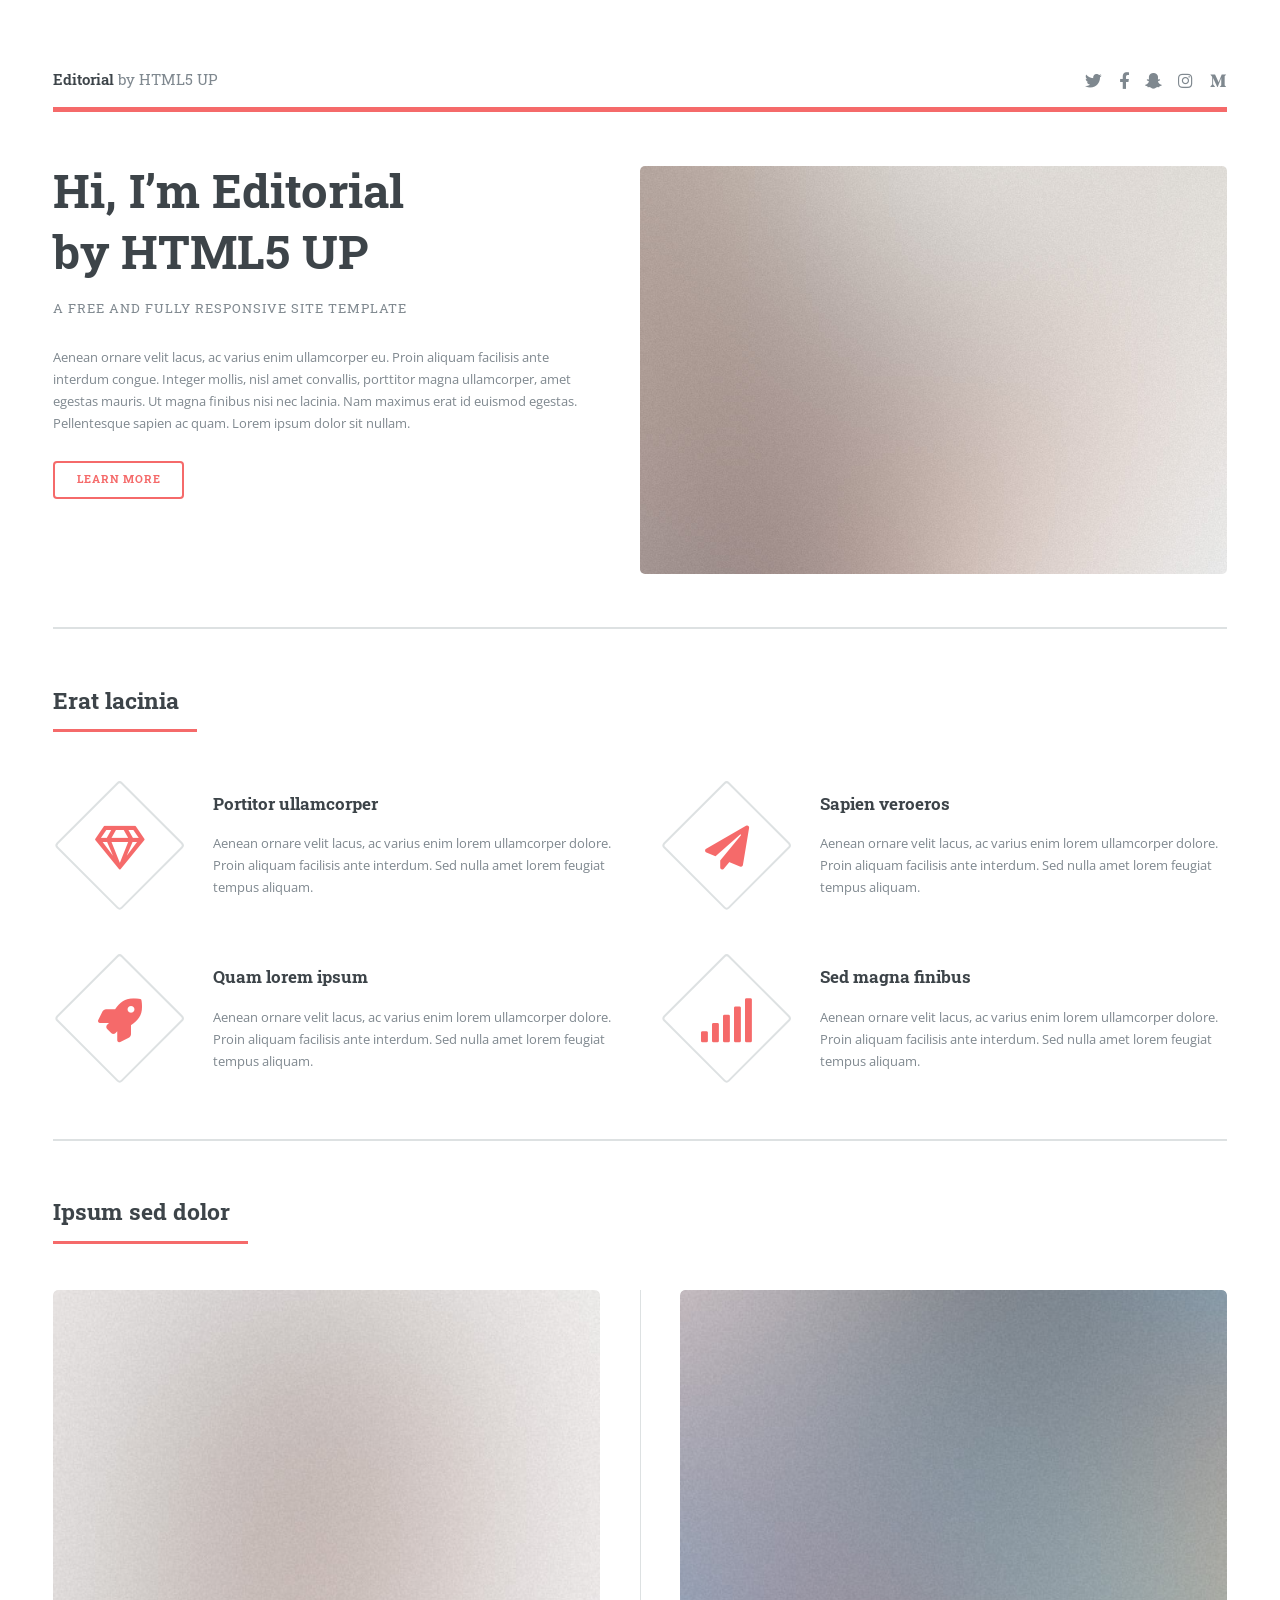
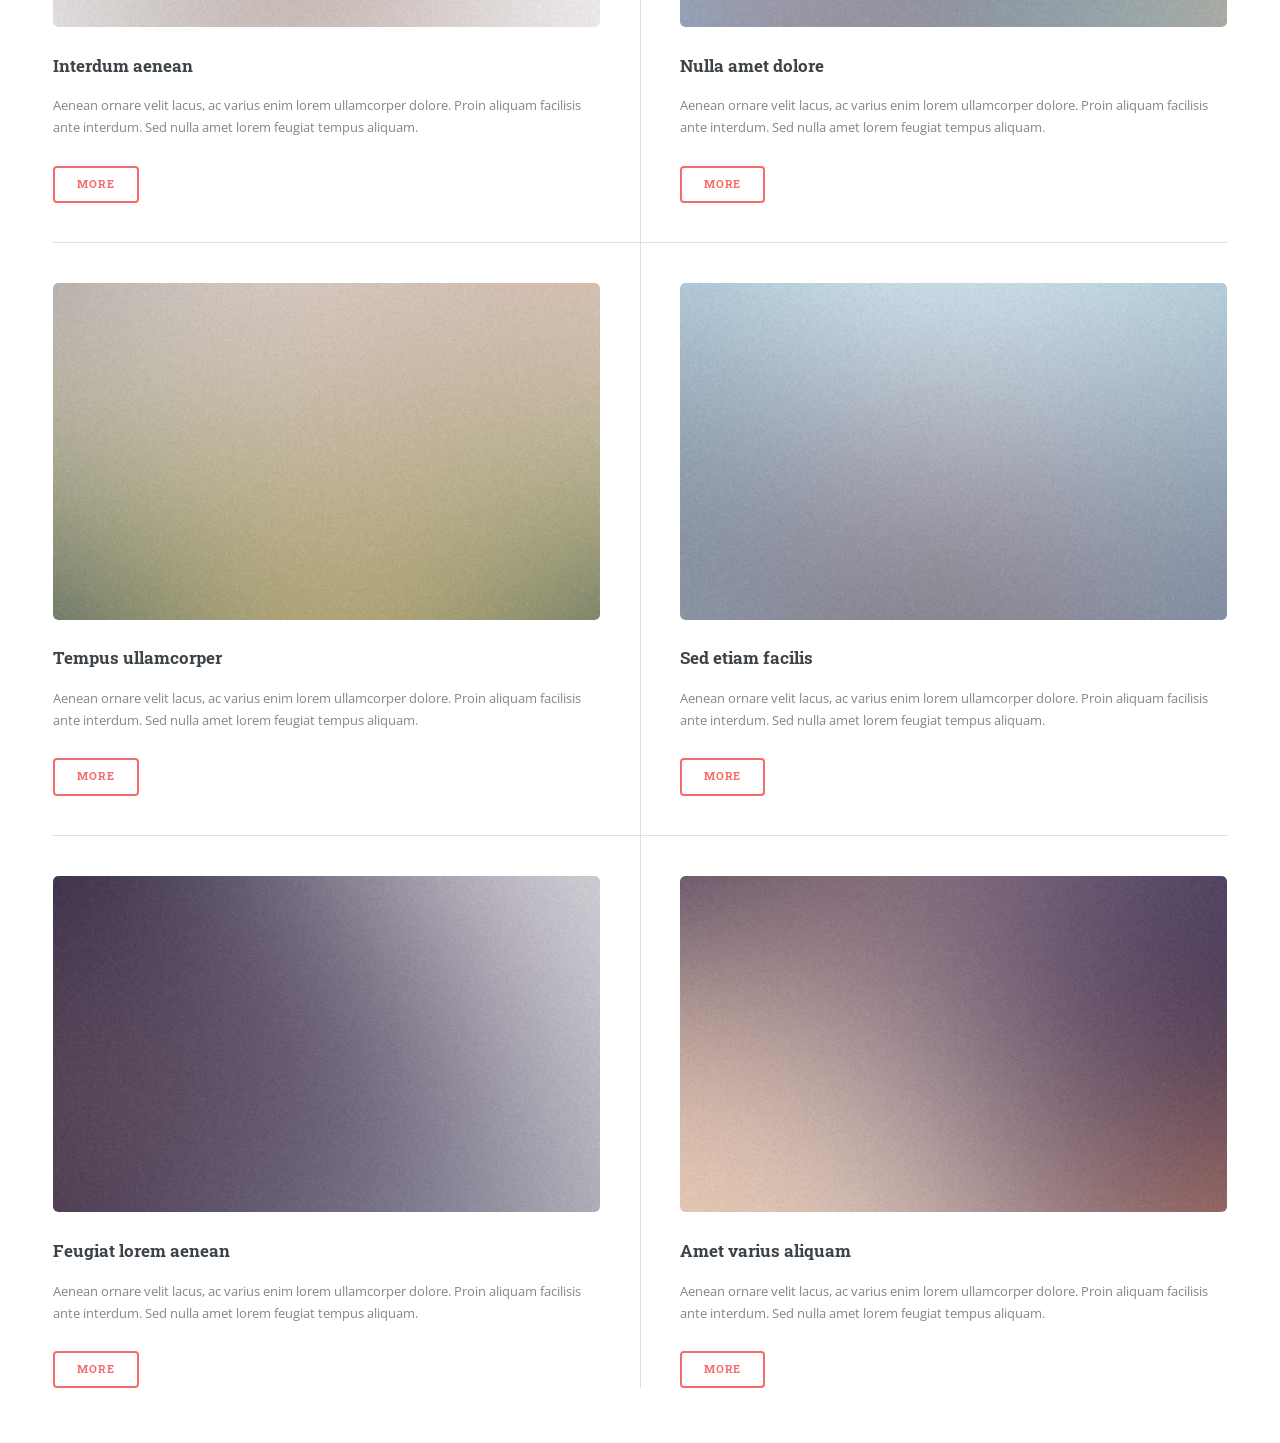
==== commit bfa7e775: "Restore original HTML structure and comments" ====
--- a/index.html
+++ b/index.html
@@ -147,19 +147,19 @@
 						</div>
 					</div>
 
-				<!-- <!-- Sidebar -->
-					<div id="sidebar">
-						<div class="inner">
+				<!-- Sidebar -->
+					<!-- <div id="sidebar">
+						<div class="inner"> -->
 
 							<!-- Search -->
-								<section id="search" class="alt">
+								<!-- <section id="search" class="alt">
 									<form method="post" action="#">
 										<input type="text" name="query" id="query" placeholder="Search" />
 									</form>
-								</section>
+								</section> -->
 
 							<!-- Menu -->
-								<nav id="menu">
+								<!-- <nav id="menu">
 									<header class="major">
 										<h2>Menu</h2>
 									</header>
@@ -191,10 +191,10 @@
 										<li><a href="#">Sapien Mauris</a></li>
 										<li><a href="#">Amet Lacinia</a></li>
 									</ul>
-								</nav>
-
-							<!-- Section -->
-								<section>
+								</nav> -->
+
+							<!-- Section -->
+								<!-- <section>
 									<header class="major">
 										<h2>Ante interdum</h2>
 									</header>
@@ -215,10 +215,10 @@
 									<ul class="actions">
 										<li><a href="#" class="button">More</a></li>
 									</ul>
-								</section>
-
-							<!-- Section -->
-								<section>
+								</section> -->
+
+							<!-- Section -->
+								<!-- <section>
 									<header class="major">
 										<h2>Get in touch</h2>
 									</header>
@@ -229,15 +229,15 @@
 										<li class="icon solid fa-home">1234 Somewhere Road #8254<br />
 										Nashville, TN 00000-0000</li>
 									</ul>
-								</section>
+								</section> -->
 
 							<!-- Footer -->
-								<footer id="footer">
+								<!-- <footer id="footer">
 									<p class="copyright">&copy; Untitled. All rights reserved. Demo Images: <a href="https://unsplash.com">Unsplash</a>. Design: <a href="https://html5up.net">HTML5 UP</a>.</p>
 								</footer>
 
 						</div>
-					</div> -->
+					</div>  -->
 
 			</div>
 
@@ -251,3 +251,4 @@
 	</body>
 
 </html>
+
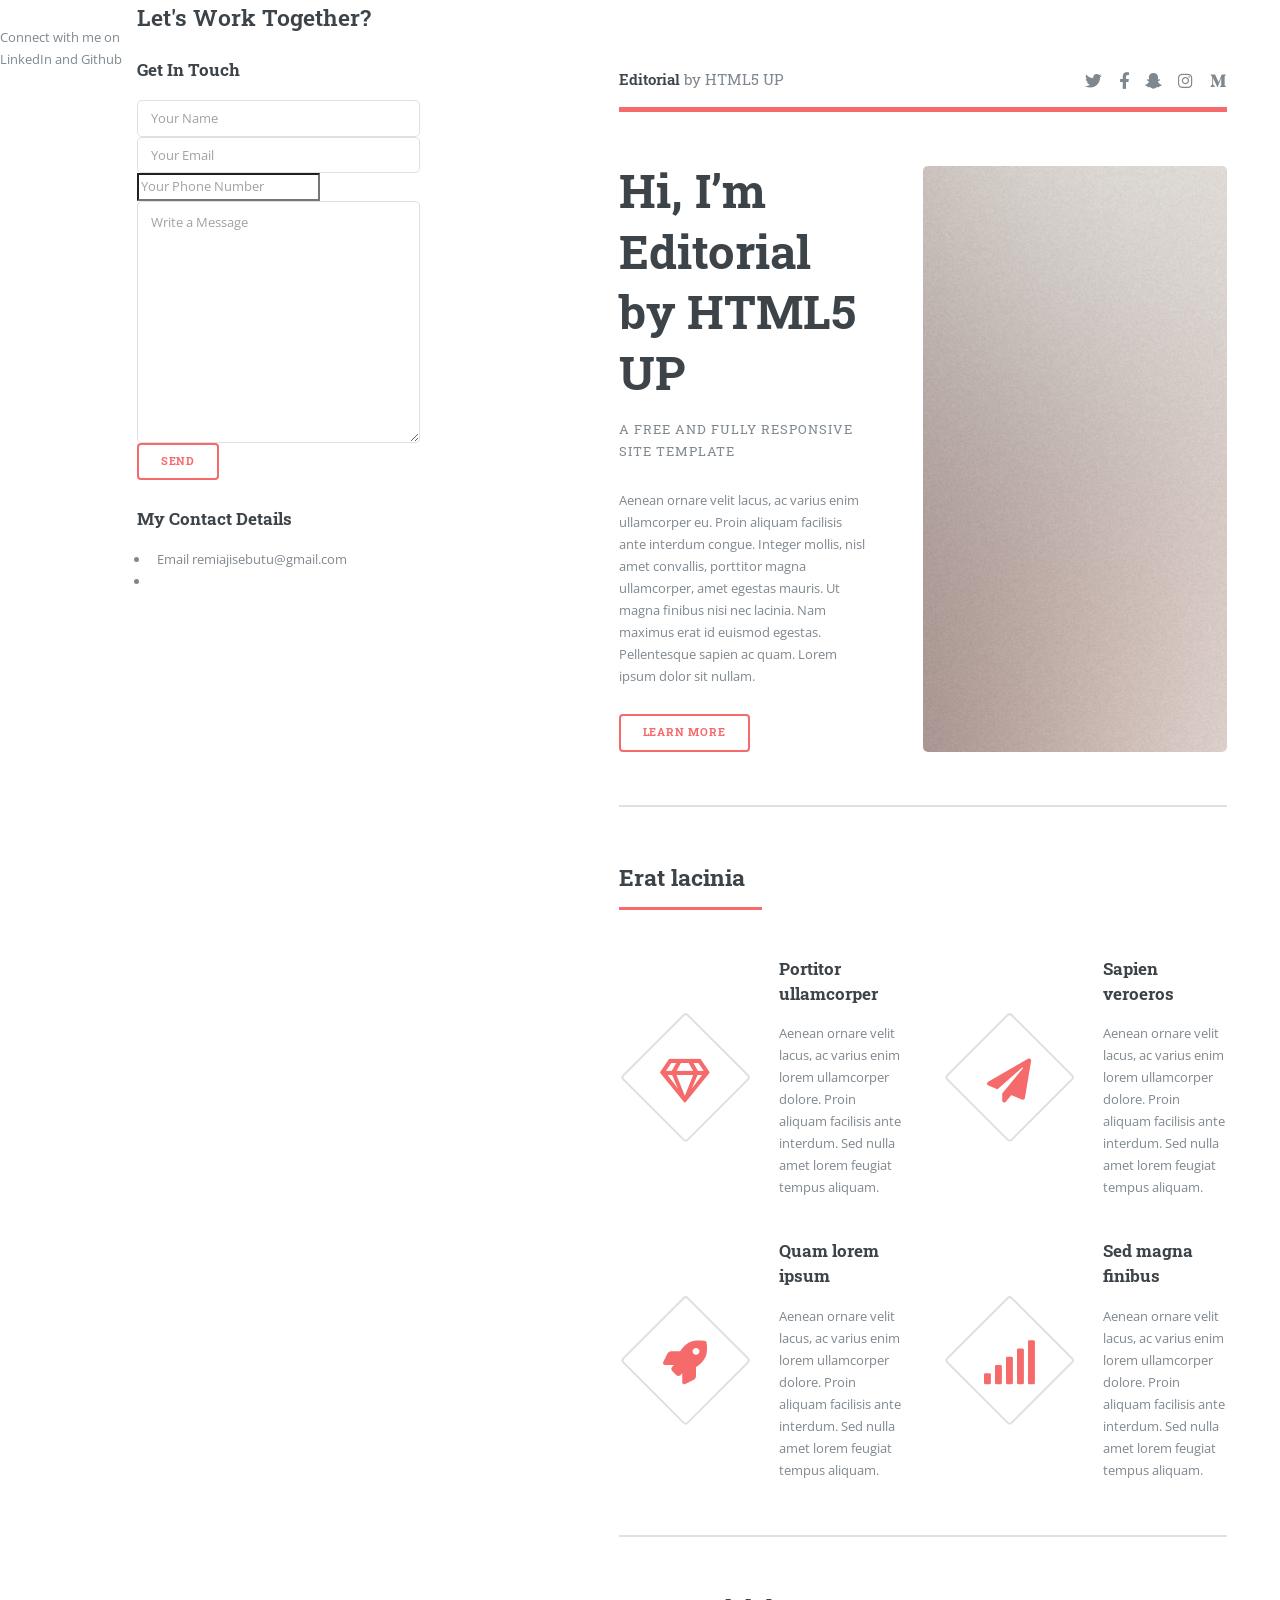
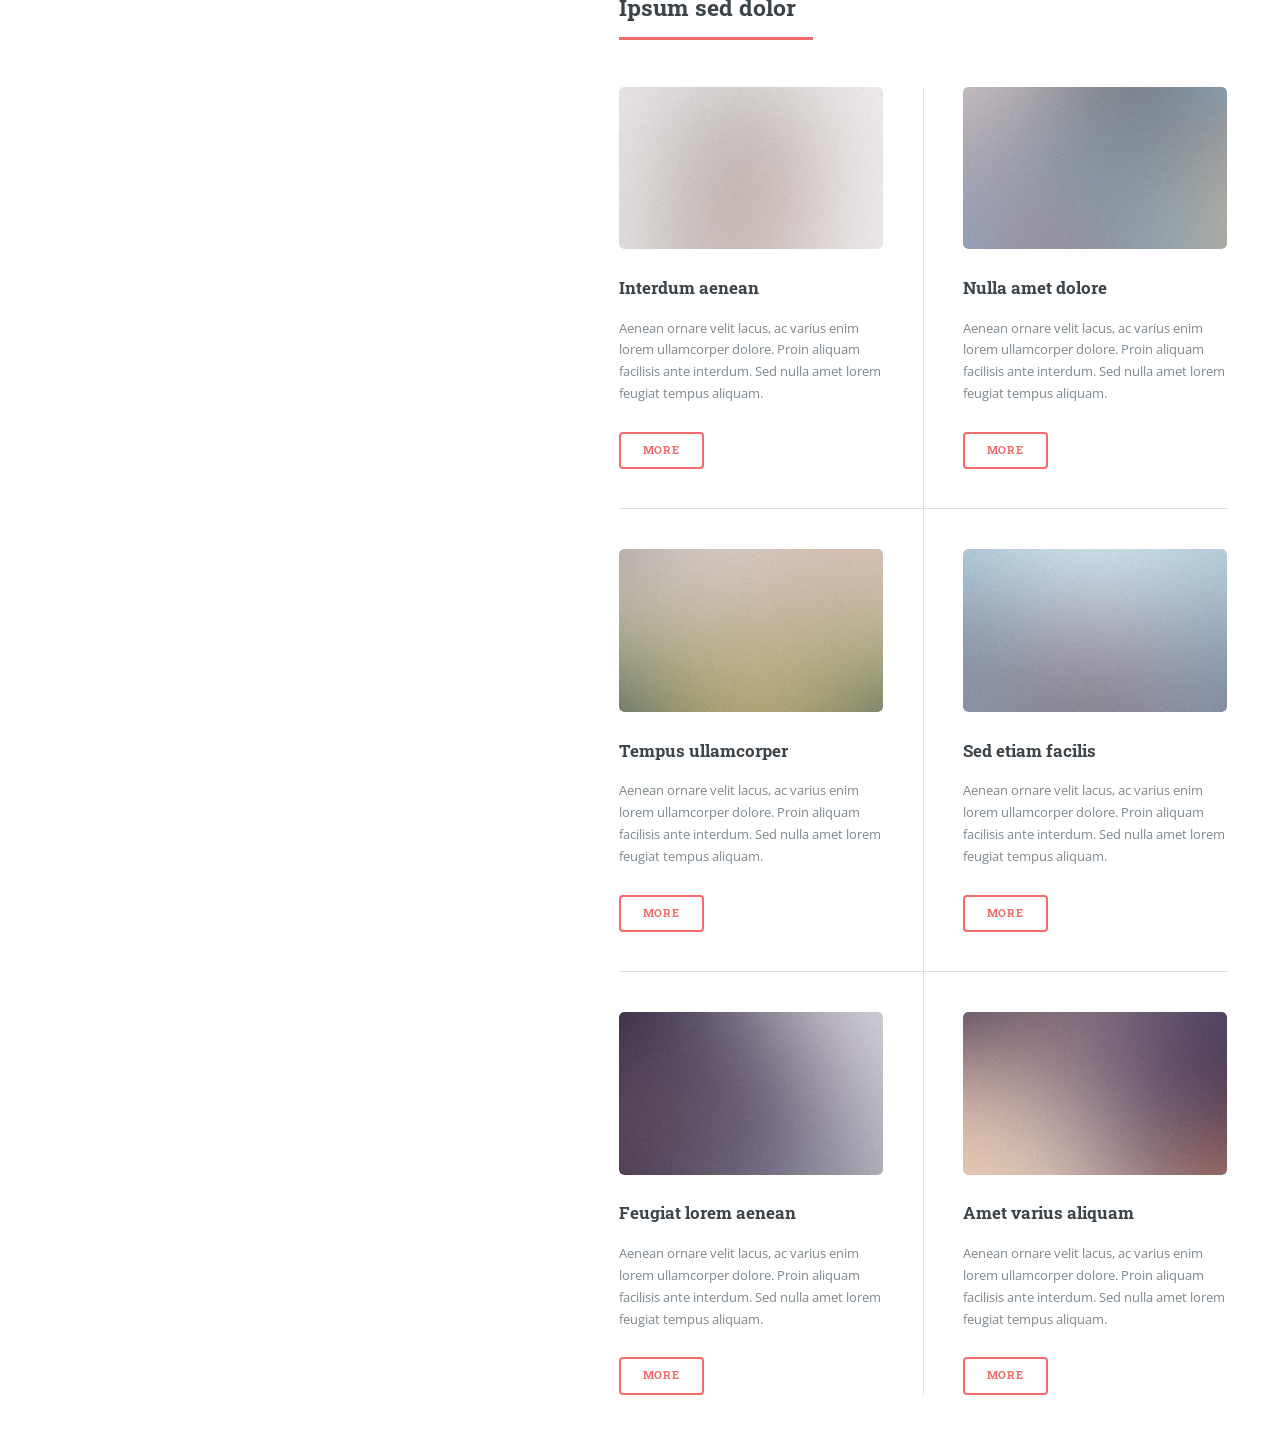
==== commit 50368ef6: "Add contact section and update footer links Added a contact section with a form and updated footer l" ====
--- a/index.html
+++ b/index.html
@@ -239,6 +239,73 @@
 						</div>
 					</div>  -->
 
+				<section class="site-section bg-light" id="section-contact">
+      <div class="container">
+        <div class="row">
+          <div class="col-md-12 mb-5">
+            <div class="section-heading text-center">
+              <h2><strong>Let's Work Together?</strong></h2>
+            </div>
+          </div>
+          
+          <div class="col-md-7 mb-5 mb-md-0">
+            <form name = "input" action="https://formspree.io/rajisebutu@gmail.com" method="POST" class="site-form">
+              <h3 class="mb-5">Get In Touch</h3>
+              <div class="form-group">
+                <input type="text" name="Name" class="form-control px-3 py-4" placeholder="Your Name">
+              </div>
+              <div class="form-group">
+                <input type="email" name="_replyto" class="form-control px-3 py-4" placeholder="Your Email">
+              </div>
+              <div class="form-group">
+                <input type="number" class="form-control px-3 py-4" placeholder="Your Phone Number">
+              </div>
+              <div class="form-group mb-5">
+                <textarea class="form-control px-3 py-4"cols="30" rows="10" name="message" placeholder="Write a Message"></textarea>
+              </div>
+              <div class="form-group">
+                <input type="submit" class="btn btn-primary  px-4 py-3" value="Send">
+                <input type="hidden" name"_next" value="thanks.html">
+              </div>
+            </form>
+          </div>
+          <div class="col-md-5 pl-md-5">
+            <h3 class="mb-5">My Contact Details</h3>
+            <ul class="site-contact-details">
+              <li>
+                <span class="text-uppercase">Email</span>
+                remiajisebutu@gmail.com
+              </li>
+              <li>
+                <!--<span class="text-uppercase">Phone</span>
+                +1 832 258 1009 > -->
+              
+            </ul>
+          </div>
+        </div>
+      </div>
+    </section>
+
+
+    <footer class="site-footer">
+      <div class="container">
+        <div class="row mb-3">
+          <div class="col-md-12 text-center">
+
+              <!-- <a href="#" class="social-item"><span class="icon-facebook2"></span></a> -->
+              <!-- <a href="https://twitter.com/Rhemyleykun" class="social-item"><span class="icon-twitter"></span></a>
+              <a href="https://www.instagram.com/remilekun_ajisebutu/" class="social-item"><span class="icon-instagram2"></span></a> -->
+              <a href="https://www.linkedin.com/in/remi-ajisebutu-25a026a5/" class="social-item"><span class="icon-linkedin2"></span></a>
+              <a href="https://github.com/remilekunajisebutu" target="_blank" class="social-item"><span class="icon-github2"></span></a>
+              <!-- <a href="#" class="social-item"><span class="icon-vimeo"></span></a> -->
+            </p>
+            <p> Connect with me on LinkedIn and Github
+          </div>
+        </div>
+        
+      </div>
+    </footer>
+
 			</div>
 
 		<!-- Scripts -->
@@ -252,3 +319,4 @@
 
 </html>
 
+
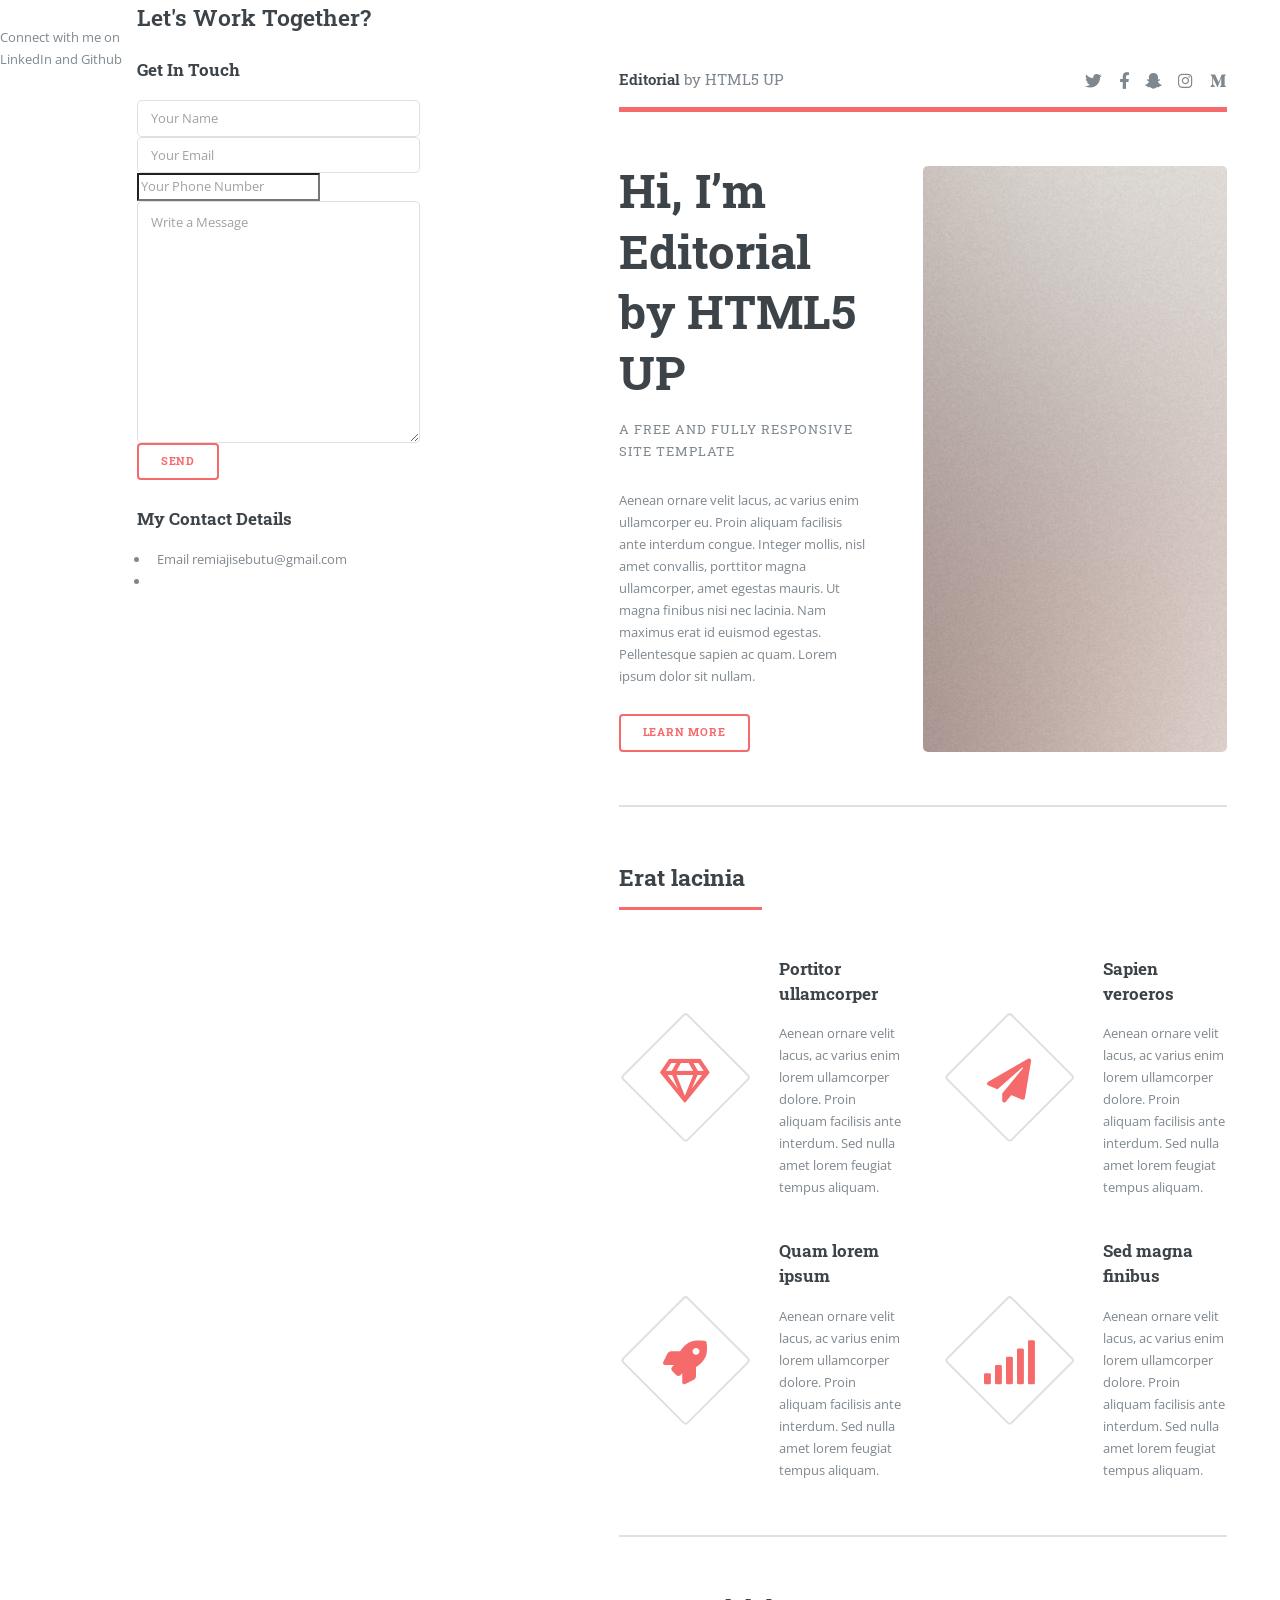
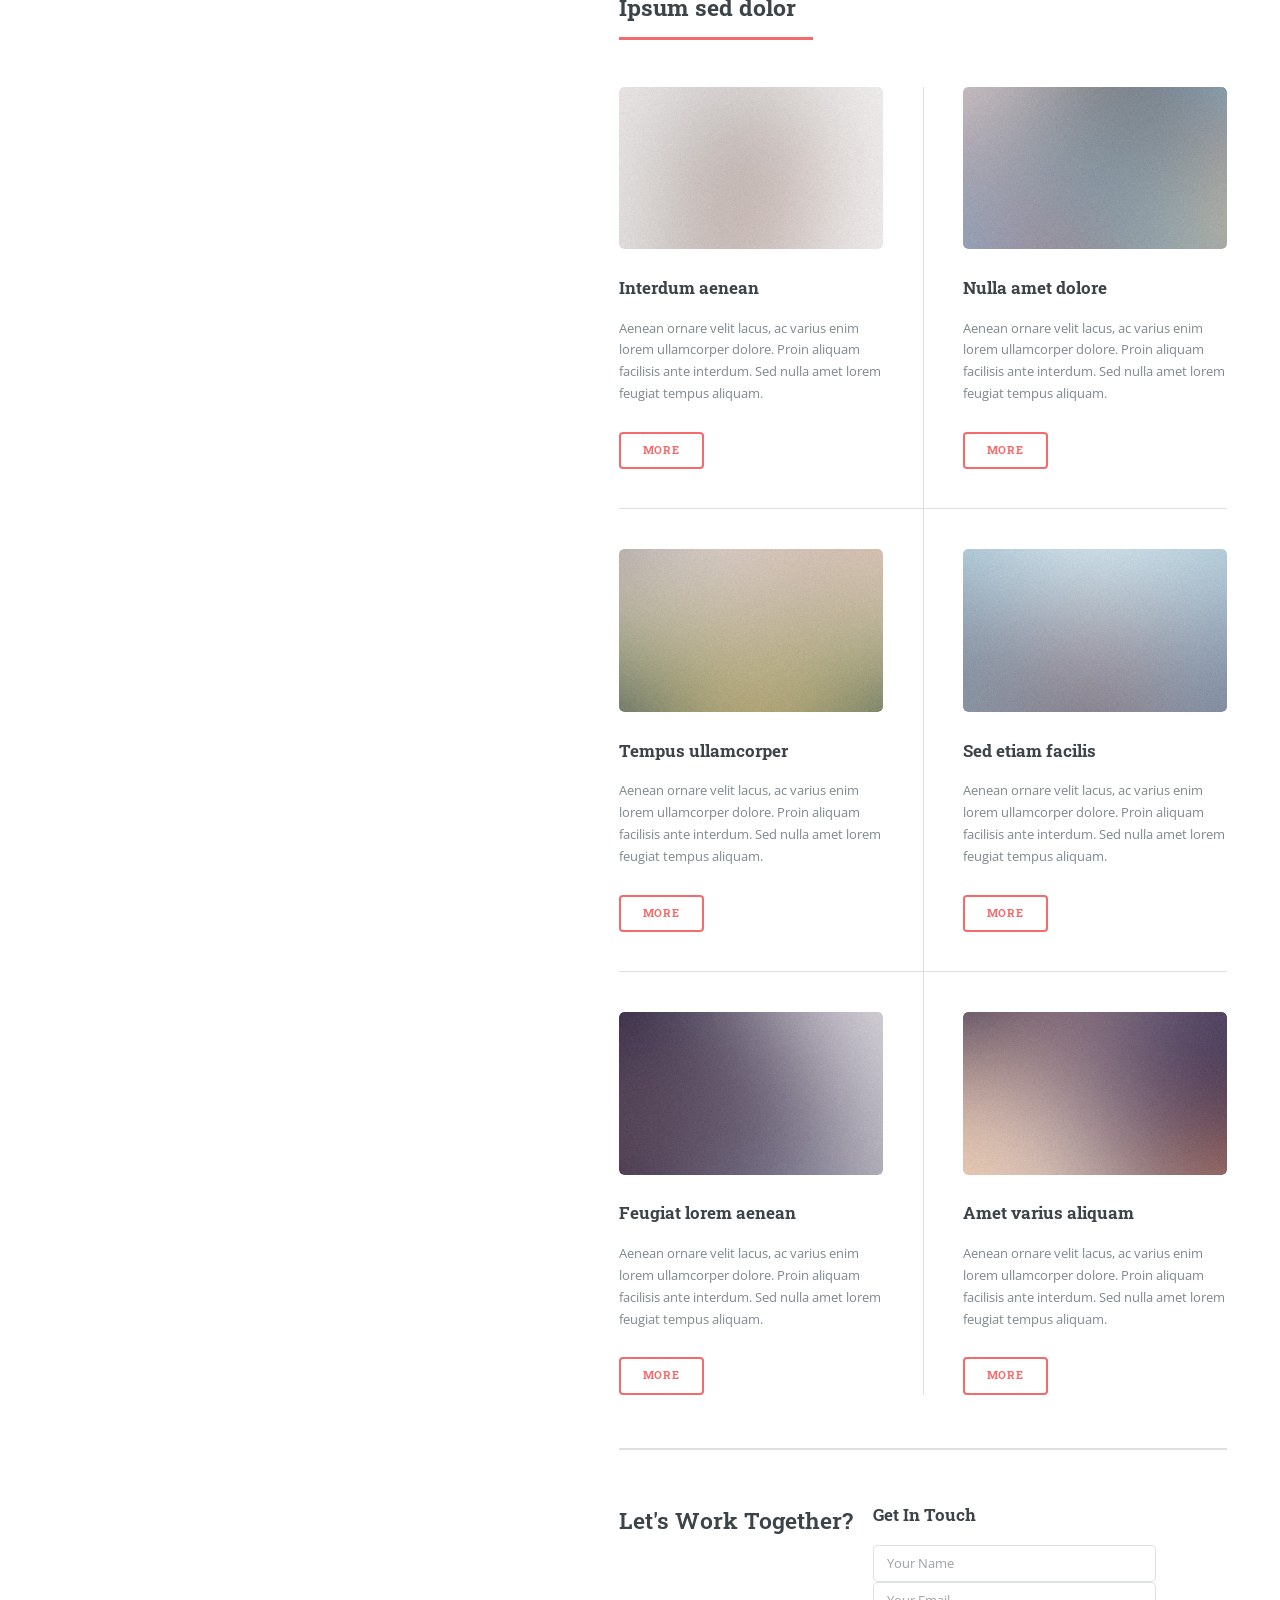
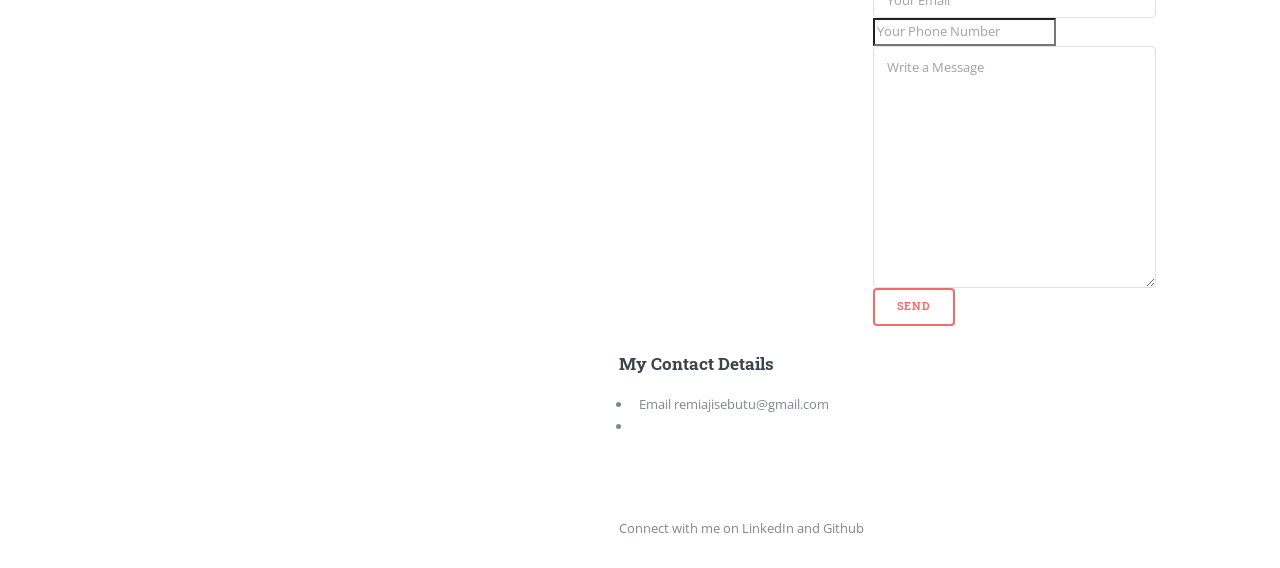
==== commit e966e7ac: "Update print statement from 'Hello' to 'Goodbye'" ====
--- a/index.html
+++ b/index.html
@@ -144,102 +144,7 @@
 									</div>
 								</section>
 
-						</div>
-					</div>
-
-				<!-- Sidebar -->
-					<!-- <div id="sidebar">
-						<div class="inner"> -->
-
-							<!-- Search -->
-								<!-- <section id="search" class="alt">
-									<form method="post" action="#">
-										<input type="text" name="query" id="query" placeholder="Search" />
-									</form>
-								</section> -->
-
-							<!-- Menu -->
-								<!-- <nav id="menu">
-									<header class="major">
-										<h2>Menu</h2>
-									</header>
-									<ul>
-										<li><a href="index.html">Homepage</a></li>
-										<li><a href="generic.html">Generic</a></li>
-										<li><a href="elements.html">Elements</a></li>
-										<li>
-											<span class="opener">Submenu</span>
-											<ul>
-												<li><a href="#">Lorem Dolor</a></li>
-												<li><a href="#">Ipsum Adipiscing</a></li>
-												<li><a href="#">Tempus Magna</a></li>
-												<li><a href="#">Feugiat Veroeros</a></li>
-											</ul>
-										</li>
-										<li><a href="#">Etiam Dolore</a></li>
-										<li><a href="#">Adipiscing</a></li>
-										<li>
-											<span class="opener">Another Submenu</span>
-											<ul>
-												<li><a href="#">Lorem Dolor</a></li>
-												<li><a href="#">Ipsum Adipiscing</a></li>
-												<li><a href="#">Tempus Magna</a></li>
-												<li><a href="#">Feugiat Veroeros</a></li>
-											</ul>
-										</li>
-										<li><a href="#">Maximus Erat</a></li>
-										<li><a href="#">Sapien Mauris</a></li>
-										<li><a href="#">Amet Lacinia</a></li>
-									</ul>
-								</nav> -->
-
-							<!-- Section -->
-								<!-- <section>
-									<header class="major">
-										<h2>Ante interdum</h2>
-									</header>
-									<div class="mini-posts">
-										<article>
-											<a href="#" class="image"><img src="images/pic07.jpg" alt="" /></a>
-											<p>Aenean ornare velit lacus, ac varius enim lorem ullamcorper dolore aliquam.</p>
-										</article>
-										<article>
-											<a href="#" class="image"><img src="images/pic08.jpg" alt="" /></a>
-											<p>Aenean ornare velit lacus, ac varius enim lorem ullamcorper dolore aliquam.</p>
-										</article>
-										<article>
-											<a href="#" class="image"><img src="images/pic09.jpg" alt="" /></a>
-											<p>Aenean ornare velit lacus, ac varius enim lorem ullamcorper dolore aliquam.</p>
-										</article>
-									</div>
-									<ul class="actions">
-										<li><a href="#" class="button">More</a></li>
-									</ul>
-								</section> -->
-
-							<!-- Section -->
-								<!-- <section>
-									<header class="major">
-										<h2>Get in touch</h2>
-									</header>
-									<p>Sed varius enim lorem ullamcorper dolore aliquam aenean ornare velit lacus, ac varius enim lorem ullamcorper dolore. Proin sed aliquam facilisis ante interdum. Sed nulla amet lorem feugiat tempus aliquam.</p>
-									<ul class="contact">
-										<li class="icon solid fa-envelope"><a href="#">information@untitled.tld</a></li>
-										<li class="icon solid fa-phone">(000) 000-0000</li>
-										<li class="icon solid fa-home">1234 Somewhere Road #8254<br />
-										Nashville, TN 00000-0000</li>
-									</ul>
-								</section> -->
-
-							<!-- Footer -->
-								<!-- <footer id="footer">
-									<p class="copyright">&copy; Untitled. All rights reserved. Demo Images: <a href="https://unsplash.com">Unsplash</a>. Design: <a href="https://html5up.net">HTML5 UP</a>.</p>
-								</footer>
-
-						</div>
-					</div>  -->
-
-				<section class="site-section bg-light" id="section-contact">
+							<section class="site-section bg-light" id="section-contact">
       <div class="container">
         <div class="row">
           <div class="col-md-12 mb-5">
@@ -306,7 +211,169 @@
       </div>
     </footer>
 
-			</div>
+						</div>
+					</div>
+
+				<!-- Sidebar -->
+					<!-- <div id="sidebar">
+						<div class="inner"> -->
+
+							<!-- Search -->
+								<!-- <section id="search" class="alt">
+									<form method="post" action="#">
+										<input type="text" name="query" id="query" placeholder="Search" />
+									</form>
+								</section> -->
+
+							<!-- Menu -->
+								<!-- <nav id="menu">
+									<header class="major">
+										<h2>Menu</h2>
+									</header>
+									<ul>
+										<li><a href="index.html">Homepage</a></li>
+										<li><a href="generic.html">Generic</a></li>
+										<li><a href="elements.html">Elements</a></li>
+										<li>
+											<span class="opener">Submenu</span>
+											<ul>
+												<li><a href="#">Lorem Dolor</a></li>
+												<li><a href="#">Ipsum Adipiscing</a></li>
+												<li><a href="#">Tempus Magna</a></li>
+												<li><a href="#">Feugiat Veroeros</a></li>
+											</ul>
+										</li>
+										<li><a href="#">Etiam Dolore</a></li>
+										<li><a href="#">Adipiscing</a></li>
+										<li>
+											<span class="opener">Another Submenu</span>
+											<ul>
+												<li><a href="#">Lorem Dolor</a></li>
+												<li><a href="#">Ipsum Adipiscing</a></li>
+												<li><a href="#">Tempus Magna</a></li>
+												<li><a href="#">Feugiat Veroeros</a></li>
+											</ul>
+										</li>
+										<li><a href="#">Maximus Erat</a></li>
+										<li><a href="#">Sapien Mauris</a></li>
+										<li><a href="#">Amet Lacinia</a></li>
+									</ul>
+								</nav> -->
+
+							<!-- Section -->
+								<!-- <section>
+									<header class="major">
+										<h2>Ante interdum</h2>
+									</header>
+									<div class="mini-posts">
+										<article>
+											<a href="#" class="image"><img src="images/pic07.jpg" alt="" /></a>
+											<p>Aenean ornare velit lacus, ac varius enim lorem ullamcorper dolore aliquam.</p>
+										</article>
+										<article>
+											<a href="#" class="image"><img src="images/pic08.jpg" alt="" /></a>
+											<p>Aenean ornare velit lacus, ac varius enim lorem ullamcorper dolore aliquam.</p>
+										</article>
+										<article>
+											<a href="#" class="image"><img src="images/pic09.jpg" alt="" /></a>
+											<p>Aenean ornare velit lacus, ac varius enim lorem ullamcorper dolore aliquam.</p>
+										</article>
+									</div>
+									<ul class="actions">
+										<li><a href="#" class="button">More</a></li>
+									</ul>
+								</section> -->
+
+							<!-- Section -->
+								<!-- <section>
+									<header class="major">
+										<h2>Get in touch</h2>
+									</header>
+									<p>Sed varius enim lorem ullamcorper dolore aliquam aenean ornare velit lacus, ac varius enim lorem ullamcorper dolore. Proin sed aliquam facilisis ante interdum. Sed nulla amet lorem feugiat tempus aliquam.</p>
+									<ul class="contact">
+										<li class="icon solid fa-envelope"><a href="#">information@untitled.tld</a></li>
+										<li class="icon solid fa-phone">(000) 000-0000</li>
+										<li class="icon solid fa-home">1234 Somewhere Road #8254<br />
+										Nashville, TN 00000-0000</li>
+									</ul>
+								</section> -->
+
+							<!-- Footer -->
+								<!-- <footer id="footer">
+									<p class="copyright">&copy; Untitled. All rights reserved. Demo Images: <a href="https://unsplash.com">Unsplash</a>. Design: <a href="https://html5up.net">HTML5 UP</a>.</p>
+								</footer>
+
+						</div>
+					</div>  -->
+
+				<section class="site-section bg-light" id="section-contact">
+      <div class="container">
+        <div class="row">
+          <div class="col-md-12 mb-5">
+            <div class="section-heading text-center">
+              <h2><strong>Let's Work Together?</strong></h2>
+            </div>
+          </div>
+          
+          <div class="col-md-7 mb-5 mb-md-0">
+            <form name = "input" action="https://formspree.io/rajisebutu@gmail.com" method="POST" class="site-form">
+              <h3 class="mb-5">Get In Touch</h3>
+              <div class="form-group">
+                <input type="text" name="Name" class="form-control px-3 py-4" placeholder="Your Name">
+              </div>
+              <div class="form-group">
+                <input type="email" name="_replyto" class="form-control px-3 py-4" placeholder="Your Email">
+              </div>
+              <div class="form-group">
+                <input type="number" class="form-control px-3 py-4" placeholder="Your Phone Number">
+              </div>
+              <div class="form-group mb-5">
+                <textarea class="form-control px-3 py-4"cols="30" rows="10" name="message" placeholder="Write a Message"></textarea>
+              </div>
+              <div class="form-group">
+                <input type="submit" class="btn btn-primary  px-4 py-3" value="Send">
+                <input type="hidden" name"_next" value="thanks.html">
+              </div>
+            </form>
+          </div>
+          <div class="col-md-5 pl-md-5">
+            <h3 class="mb-5">My Contact Details</h3>
+            <ul class="site-contact-details">
+              <li>
+                <span class="text-uppercase">Email</span>
+                remiajisebutu@gmail.com
+              </li>
+              <li>
+                <!--<span class="text-uppercase">Phone</span>
+                +1 832 258 1009 > -->
+              
+            </ul>
+          </div>
+        </div>
+      </div>
+    </section>
+
+
+    <footer class="site-footer">
+      <div class="container">
+        <div class="row mb-3">
+          <div class="col-md-12 text-center">
+
+              <!-- <a href="#" class="social-item"><span class="icon-facebook2"></span></a> -->
+              <!-- <a href="https://twitter.com/Rhemyleykun" class="social-item"><span class="icon-twitter"></span></a>
+              <a href="https://www.instagram.com/remilekun_ajisebutu/" class="social-item"><span class="icon-instagram2"></span></a> -->
+              <a href="https://www.linkedin.com/in/remi-ajisebutu-25a026a5/" class="social-item"><span class="icon-linkedin2"></span></a>
+              <a href="https://github.com/remilekunajisebutu" target="_blank" class="social-item"><span class="icon-github2"></span></a>
+              <!-- <a href="#" class="social-item"><span class="icon-vimeo"></span></a> -->
+            </p>
+            <p> Connect with me on LinkedIn and Github
+          </div>
+        </div>
+        
+      </div>
+    </footer>
+
+			<!-- </div> -->
 
 		<!-- Scripts -->
 			<script src="assets/js/jquery.min.js"></script>
@@ -320,3 +387,5 @@
 </html>
 
 
+
+
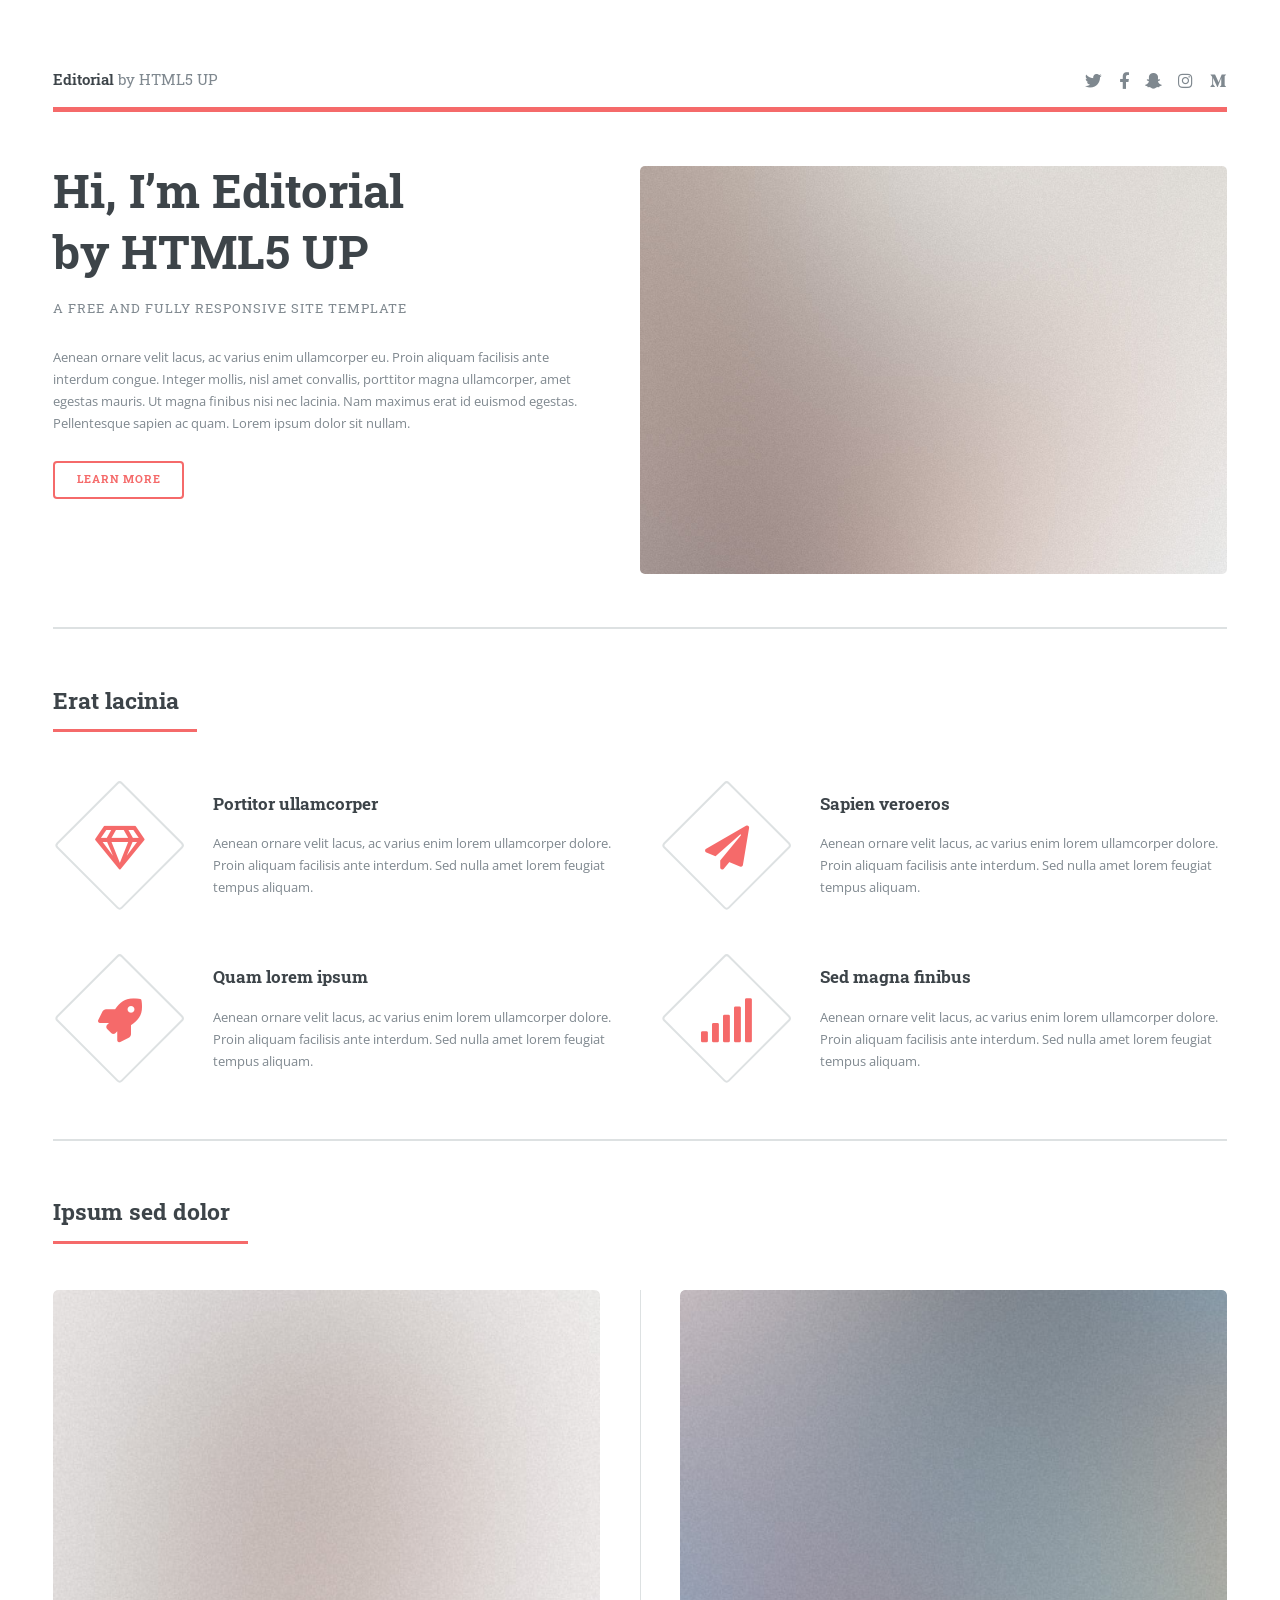
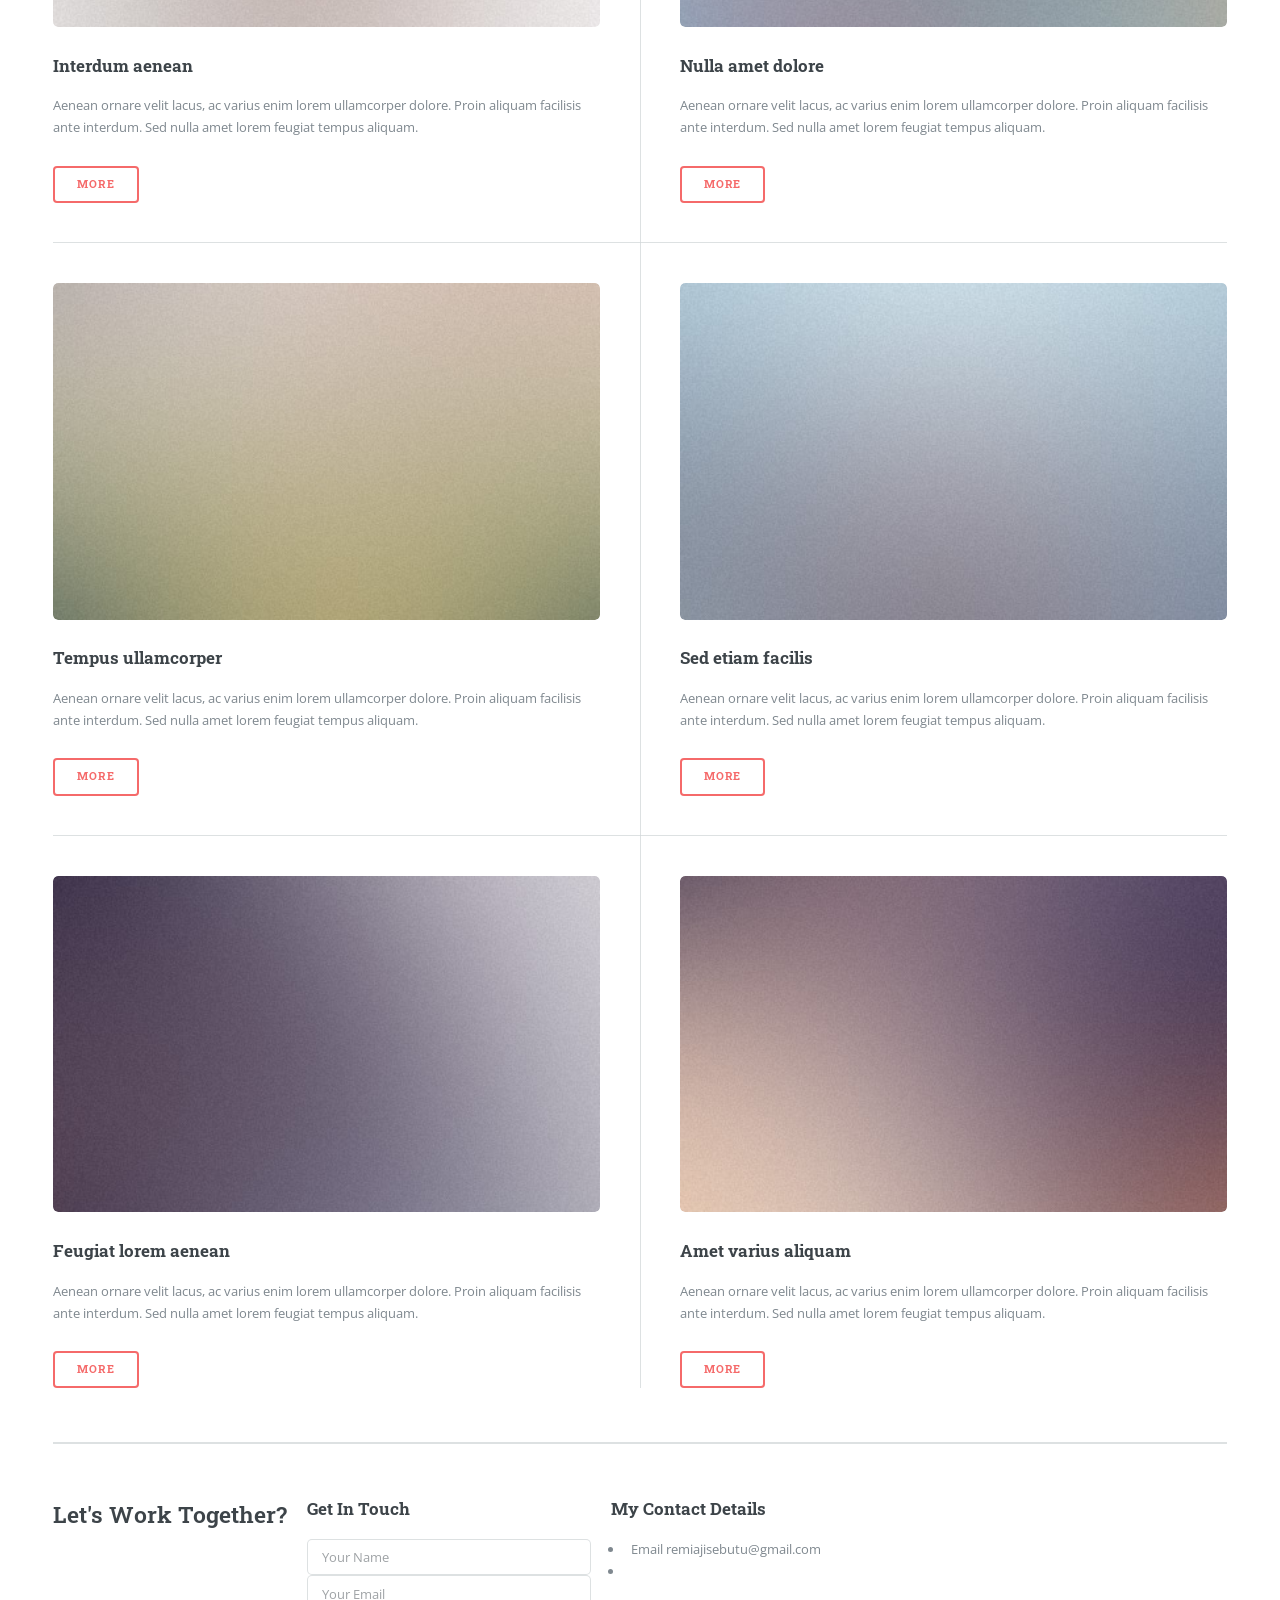
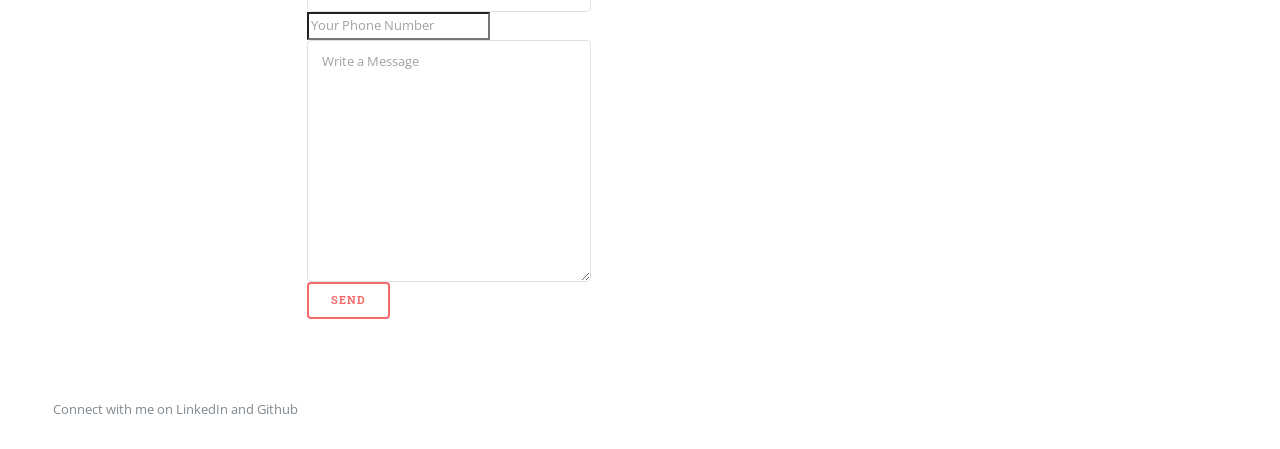
==== commit e6179dc4: "Update print statement from 'Hello' to 'Goodbye'" ====
--- a/index.html
+++ b/index.html
@@ -144,52 +144,52 @@
 									</div>
 								</section>
 
-							<section class="site-section bg-light" id="section-contact">
-      <div class="container">
-        <div class="row">
-          <div class="col-md-12 mb-5">
-            <div class="section-heading text-center">
-              <h2><strong>Let's Work Together?</strong></h2>
-            </div>
-          </div>
-          
-          <div class="col-md-7 mb-5 mb-md-0">
-            <form name = "input" action="https://formspree.io/rajisebutu@gmail.com" method="POST" class="site-form">
-              <h3 class="mb-5">Get In Touch</h3>
-              <div class="form-group">
-                <input type="text" name="Name" class="form-control px-3 py-4" placeholder="Your Name">
-              </div>
-              <div class="form-group">
-                <input type="email" name="_replyto" class="form-control px-3 py-4" placeholder="Your Email">
-              </div>
-              <div class="form-group">
-                <input type="number" class="form-control px-3 py-4" placeholder="Your Phone Number">
-              </div>
-              <div class="form-group mb-5">
-                <textarea class="form-control px-3 py-4"cols="30" rows="10" name="message" placeholder="Write a Message"></textarea>
-              </div>
-              <div class="form-group">
-                <input type="submit" class="btn btn-primary  px-4 py-3" value="Send">
-                <input type="hidden" name"_next" value="thanks.html">
-              </div>
-            </form>
-          </div>
-          <div class="col-md-5 pl-md-5">
-            <h3 class="mb-5">My Contact Details</h3>
-            <ul class="site-contact-details">
-              <li>
-                <span class="text-uppercase">Email</span>
-                remiajisebutu@gmail.com
-              </li>
-              <li>
-                <!--<span class="text-uppercase">Phone</span>
-                +1 832 258 1009 > -->
-              
-            </ul>
-          </div>
-        </div>
-      </div>
-    </section>
+					<section class="site-section bg-light" id="section-contact">
+						      <div class="container">
+						        <div class="row">
+						          <div class="col-md-12 mb-5">
+						            <div class="section-heading text-center">
+						              <h2><strong>Let's Work Together?</strong></h2>
+						            </div>
+						          </div>
+						          
+						          <div class="col-md-7 mb-5 mb-md-0">
+						            <form name = "input" action="https://formspree.io/rajisebutu@gmail.com" method="POST" class="site-form">
+						              <h3 class="mb-5">Get In Touch</h3>
+						              <div class="form-group">
+						                <input type="text" name="Name" class="form-control px-3 py-4" placeholder="Your Name">
+						              </div>
+						              <div class="form-group">
+						                <input type="email" name="_replyto" class="form-control px-3 py-4" placeholder="Your Email">
+						              </div>
+						              <div class="form-group">
+						                <input type="number" class="form-control px-3 py-4" placeholder="Your Phone Number">
+						              </div>
+						              <div class="form-group mb-5">
+						                <textarea class="form-control px-3 py-4"cols="30" rows="10" name="message" placeholder="Write a Message"></textarea>
+						              </div>
+						              <div class="form-group">
+						                <input type="submit" class="btn btn-primary  px-4 py-3" value="Send">
+						                <input type="hidden" name"_next" value="thanks.html">
+						              </div>
+						            </form>
+						          </div>
+						          <div class="col-md-5 pl-md-5">
+						            <h3 class="mb-5">My Contact Details</h3>
+						            <ul class="site-contact-details">
+						              <li>
+						                <span class="text-uppercase">Email</span>
+						                remiajisebutu@gmail.com
+						              </li>
+						              <li>
+						                <!--<span class="text-uppercase">Phone</span>
+						                +1 832 258 1009 > -->
+						              
+						            </ul>
+						          </div>
+						        </div>
+						      </div>
+    			</section>
 
 
     <footer class="site-footer">
@@ -306,73 +306,7 @@
 						</div>
 					</div>  -->
 
-				<section class="site-section bg-light" id="section-contact">
-      <div class="container">
-        <div class="row">
-          <div class="col-md-12 mb-5">
-            <div class="section-heading text-center">
-              <h2><strong>Let's Work Together?</strong></h2>
-            </div>
-          </div>
-          
-          <div class="col-md-7 mb-5 mb-md-0">
-            <form name = "input" action="https://formspree.io/rajisebutu@gmail.com" method="POST" class="site-form">
-              <h3 class="mb-5">Get In Touch</h3>
-              <div class="form-group">
-                <input type="text" name="Name" class="form-control px-3 py-4" placeholder="Your Name">
-              </div>
-              <div class="form-group">
-                <input type="email" name="_replyto" class="form-control px-3 py-4" placeholder="Your Email">
-              </div>
-              <div class="form-group">
-                <input type="number" class="form-control px-3 py-4" placeholder="Your Phone Number">
-              </div>
-              <div class="form-group mb-5">
-                <textarea class="form-control px-3 py-4"cols="30" rows="10" name="message" placeholder="Write a Message"></textarea>
-              </div>
-              <div class="form-group">
-                <input type="submit" class="btn btn-primary  px-4 py-3" value="Send">
-                <input type="hidden" name"_next" value="thanks.html">
-              </div>
-            </form>
-          </div>
-          <div class="col-md-5 pl-md-5">
-            <h3 class="mb-5">My Contact Details</h3>
-            <ul class="site-contact-details">
-              <li>
-                <span class="text-uppercase">Email</span>
-                remiajisebutu@gmail.com
-              </li>
-              <li>
-                <!--<span class="text-uppercase">Phone</span>
-                +1 832 258 1009 > -->
-              
-            </ul>
-          </div>
-        </div>
-      </div>
-    </section>
-
-
-    <footer class="site-footer">
-      <div class="container">
-        <div class="row mb-3">
-          <div class="col-md-12 text-center">
-
-              <!-- <a href="#" class="social-item"><span class="icon-facebook2"></span></a> -->
-              <!-- <a href="https://twitter.com/Rhemyleykun" class="social-item"><span class="icon-twitter"></span></a>
-              <a href="https://www.instagram.com/remilekun_ajisebutu/" class="social-item"><span class="icon-instagram2"></span></a> -->
-              <a href="https://www.linkedin.com/in/remi-ajisebutu-25a026a5/" class="social-item"><span class="icon-linkedin2"></span></a>
-              <a href="https://github.com/remilekunajisebutu" target="_blank" class="social-item"><span class="icon-github2"></span></a>
-              <!-- <a href="#" class="social-item"><span class="icon-vimeo"></span></a> -->
-            </p>
-            <p> Connect with me on LinkedIn and Github
-          </div>
-        </div>
-        
-      </div>
-    </footer>
-
+				
 			<!-- </div> -->
 
 		<!-- Scripts -->
@@ -389,3 +323,5 @@
 
 
 
+
+
